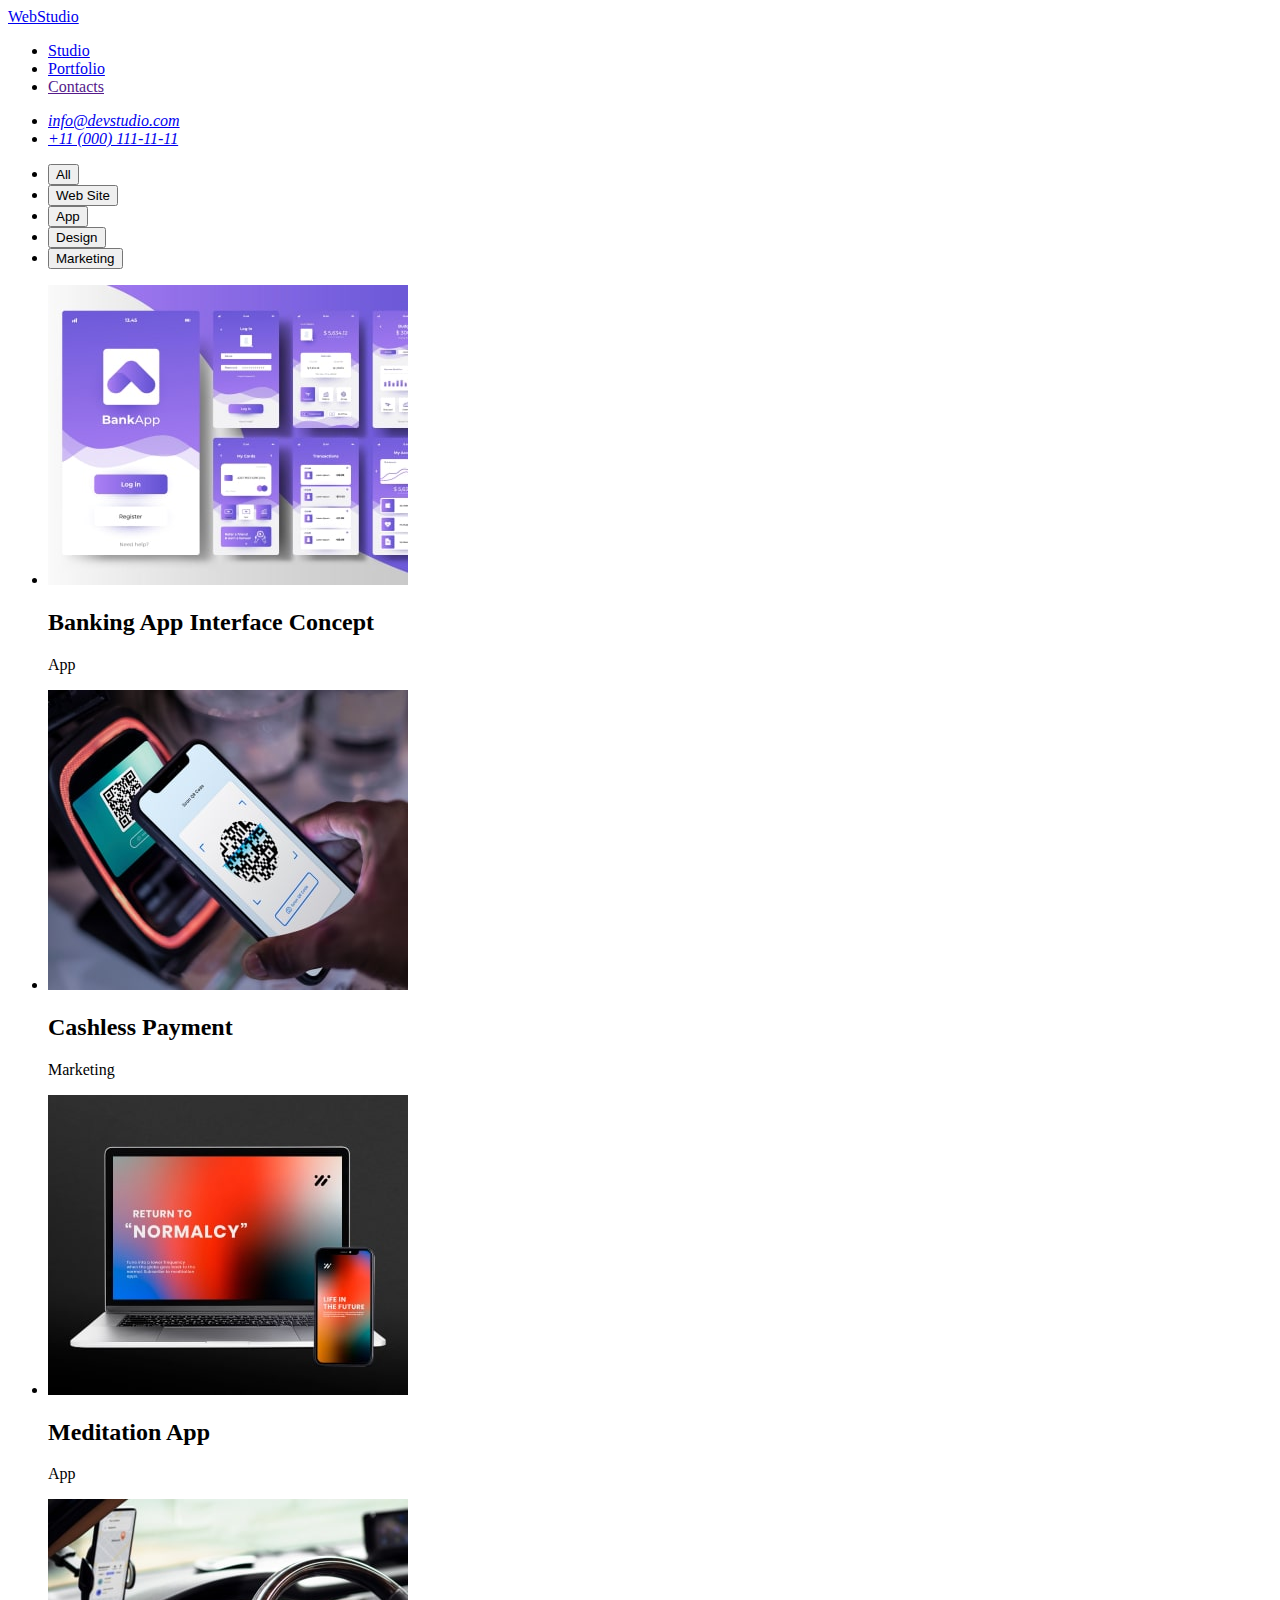
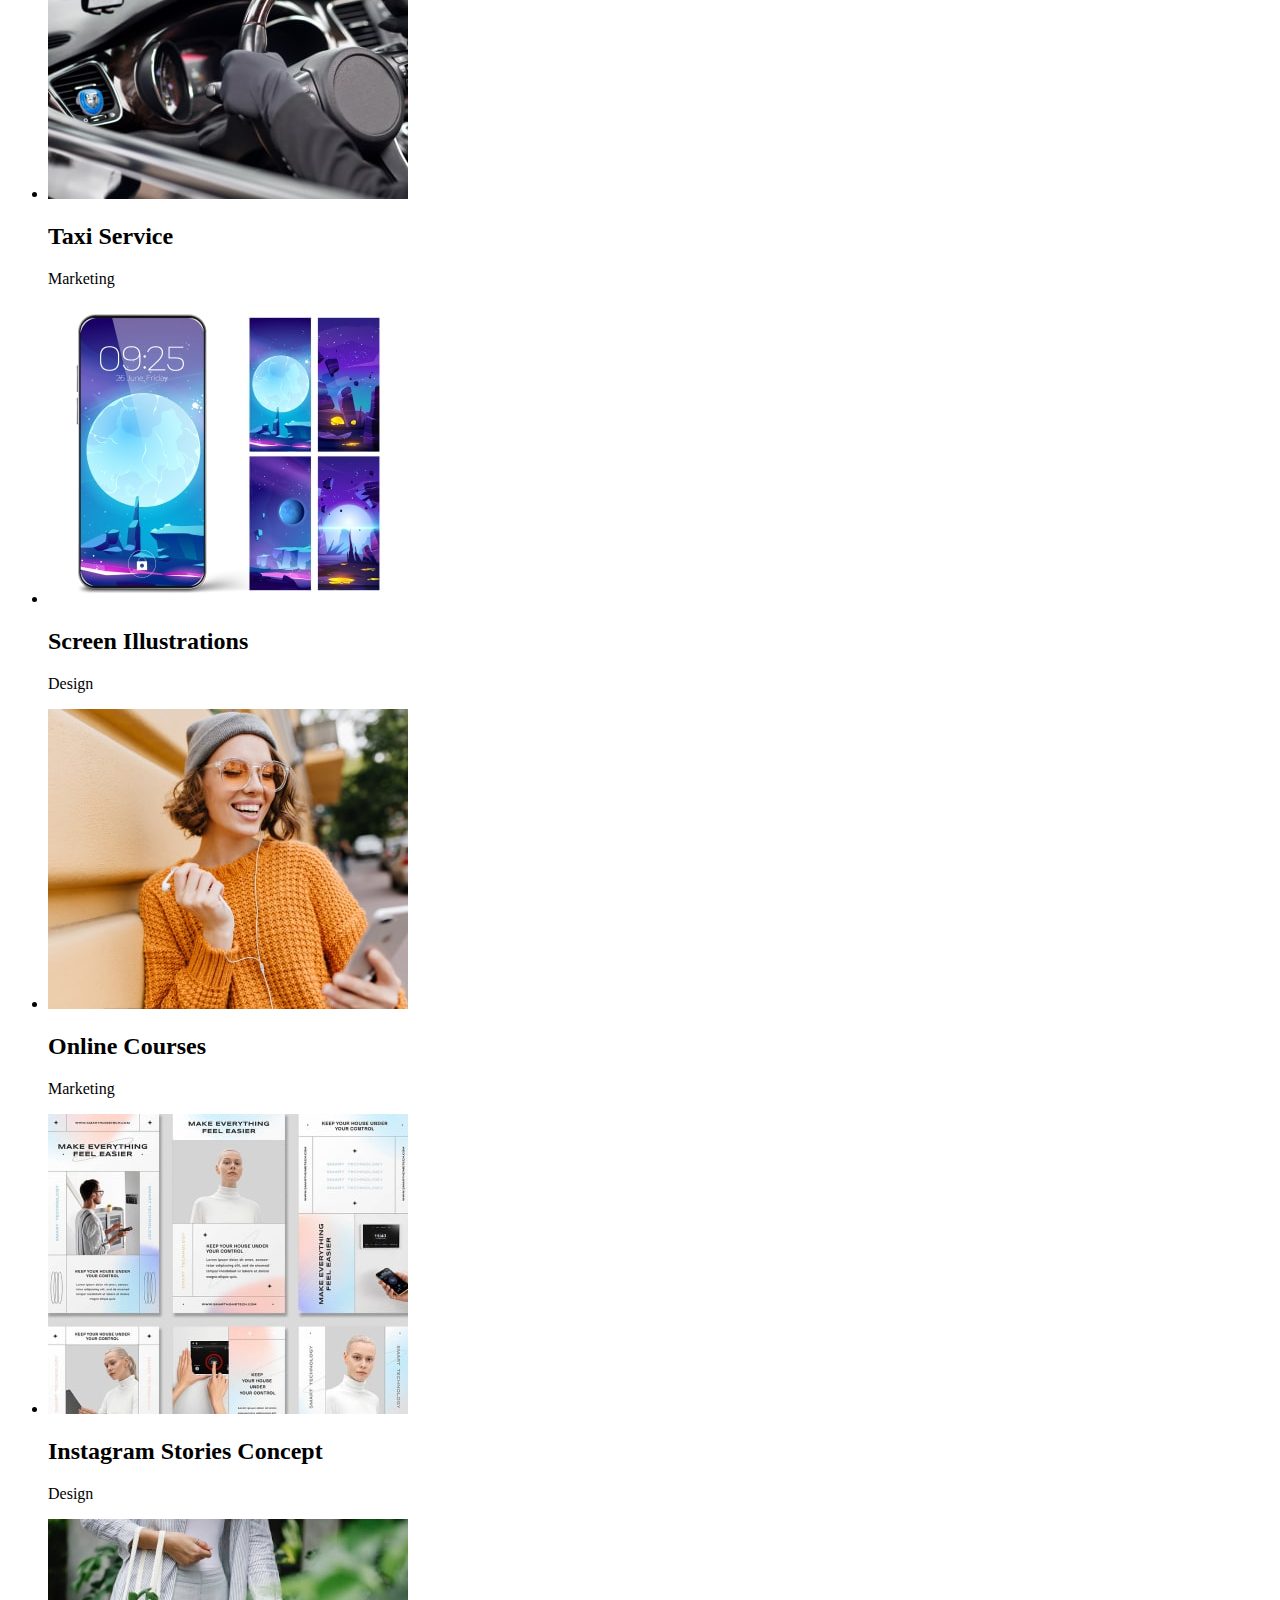
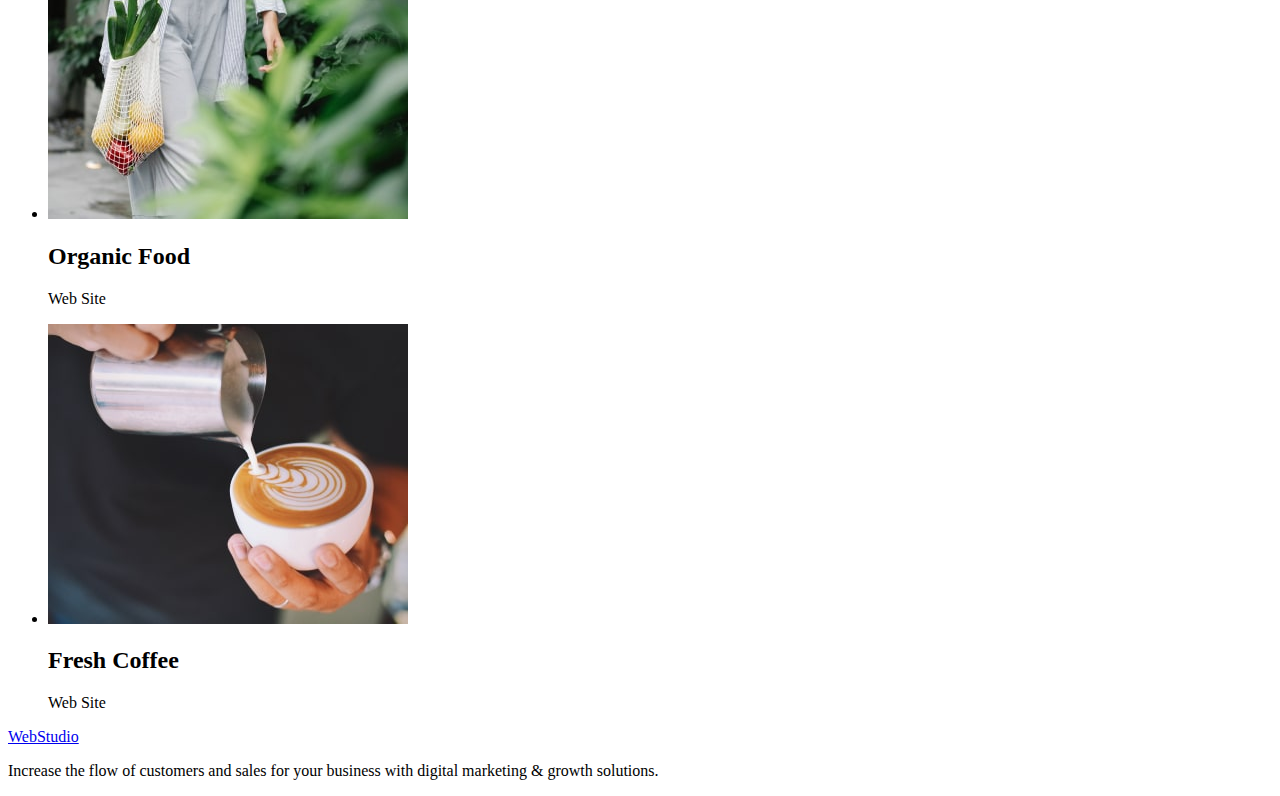
==== portfolio.html @ 8b55a77f "connecting google fonts" ====
<!DOCTYPE html>
<html lang="en">
  <head>
    <meta charset="UTF-8" />
    <meta http-equiv="X-UA-Compatible" content="IE=edge" />
    <meta
      name="description"
      content="Design studio for the development of website and application design"
    />
    <title>Web Studio</title>
    <link rel="preconnect" href="https://fonts.googleapis.com" />
    <link rel="preconnect" href="https://fonts.gstatic.com" crossorigin />
    <link
      href="https://fonts.googleapis.com/css2?family=Raleway:wght@800&family=Roboto:wght@400;500;700;900&display=swap"
      rel="stylesheet"
    />
  </head>
  <body>
    <main>
      <!-- HEADER -->
      <header>
        <nav>
          <a href="./index.html">WebStudio</a>
          <ul>
            <li>
              <a href="./index.html">Studio</a>
            </li>
            <li>
              <a href="./portfolio.html">Portfolio</a>
            </li>
            <li>
              <a href="">Contacts</a>
            </li>
          </ul>
        </nav>
        <address>
          <ul>
            <li>
              <a href="mailto:info@devstudio.com">info@devstudio.com</a>
            </li>
            <li>
              <a href="tel:+110001111111">+11 (000) 111-11-11</a>
            </li>
          </ul>
        </address>
      </header>
      <!--PROJECT SORTING-->
      <h1 hidden>PROJECT SORTING</h1>
      <section>
        <ul>
          <li><button type="button">All</button></li>
          <li><button type="button">Web Site</button></li>
          <li><button type="button">App</button></li>
          <li><button type="button">Design</button></li>
          <li><button type="button">Marketing</button></li>
        </ul>
      </section>
      <!--PROJECTS-->
      <section>
        <ul>
          <li>
            <img
              src="./images/raster/portfolio/decktop-portfolio-banking-app@1x.jpg"
              alt="foto banking app interface concept"
              width="360"
              height="300"
            />
            <h2>Banking App Interface Concept</h2>
            <p>App</p>
          </li>
          <li>
            <img
              src="./images/raster/portfolio/decktop-portfolio-cashless-payment@1x.jpg"
              alt="foto cashless payment marketing"
              width="360"
              height="300"
            />
            <h2>Cashless Payment</h2>
            <p>Marketing</p>
          </li>
          <li>
            <img
              src="./images/raster/portfolio/decktop-portfolio-meditation-app@1x.jpg"
              alt="foto meditation app"
              width="360"
              height="300"
            />
            <h2>Meditation App</h2>
            <p>App</p>
          </li>
          <li>
            <img
              src="./images/raster/portfolio/decktop-portfolio-taxi-service@1x.jpg"
              alt="foto taxi service marketing"
              width="360"
              height="300"
            />
            <h2>Taxi Service</h2>
            <p>Marketing</p>
          </li>
          <li>
            <img
              src="./images/raster/portfolio/decktop-portfolio-screen-illustrations@1x.jpg"
              alt="foto screen illustrations design"
              width="360"
              height="300"
            />
            <h2>Screen Illustrations</h2>
            <p>Design</p>
          </li>
          <li>
            <img
              src="./images/raster/portfolio/decktop-portfolio-online-courses@1x.jpg"
              alt="foto online courses marketing"
              width="360"
              height="300"
            />
            <h2>Online Courses</h2>
            <p>Marketing</p>
          </li>
          <li>
            <img
              src="./images/raster/portfolio/decktop-portfolio-instagram-stories@1x.jpg"
              alt="foto instagram stories concept design"
              width="360"
              height="300"
            />
            <h2>Instagram Stories Concept</h2>
            <p>Design</p>
          </li>
          <li>
            <img
              src="./images/raster/portfolio/decktop-portfolio-organic-food@1x.jpg"
              alt="foto organic food website"
              width="360"
              height="300"
            />
            <h2>Organic Food</h2>
            <p>Web Site</p>
          </li>
          <li>
            <img
              src="./images/raster/portfolio/decktop-portfolio-fresh-coffee@1x.jpg"
              alt="foto fresh coffee website"
              width="360"
              height="300"
            />
            <h2>Fresh Coffee</h2>
            <p>Web Site</p>
          </li>
        </ul>
      </section>
    </main>
    <!-- FOOTER -->
    <footer>
      <a href="./index.html">WebStudio</a>
      <p>
        Increase the flow of customers and sales for your business with digital
        marketing & growth solutions.
      </p>
    </footer>
  </body>
</html>
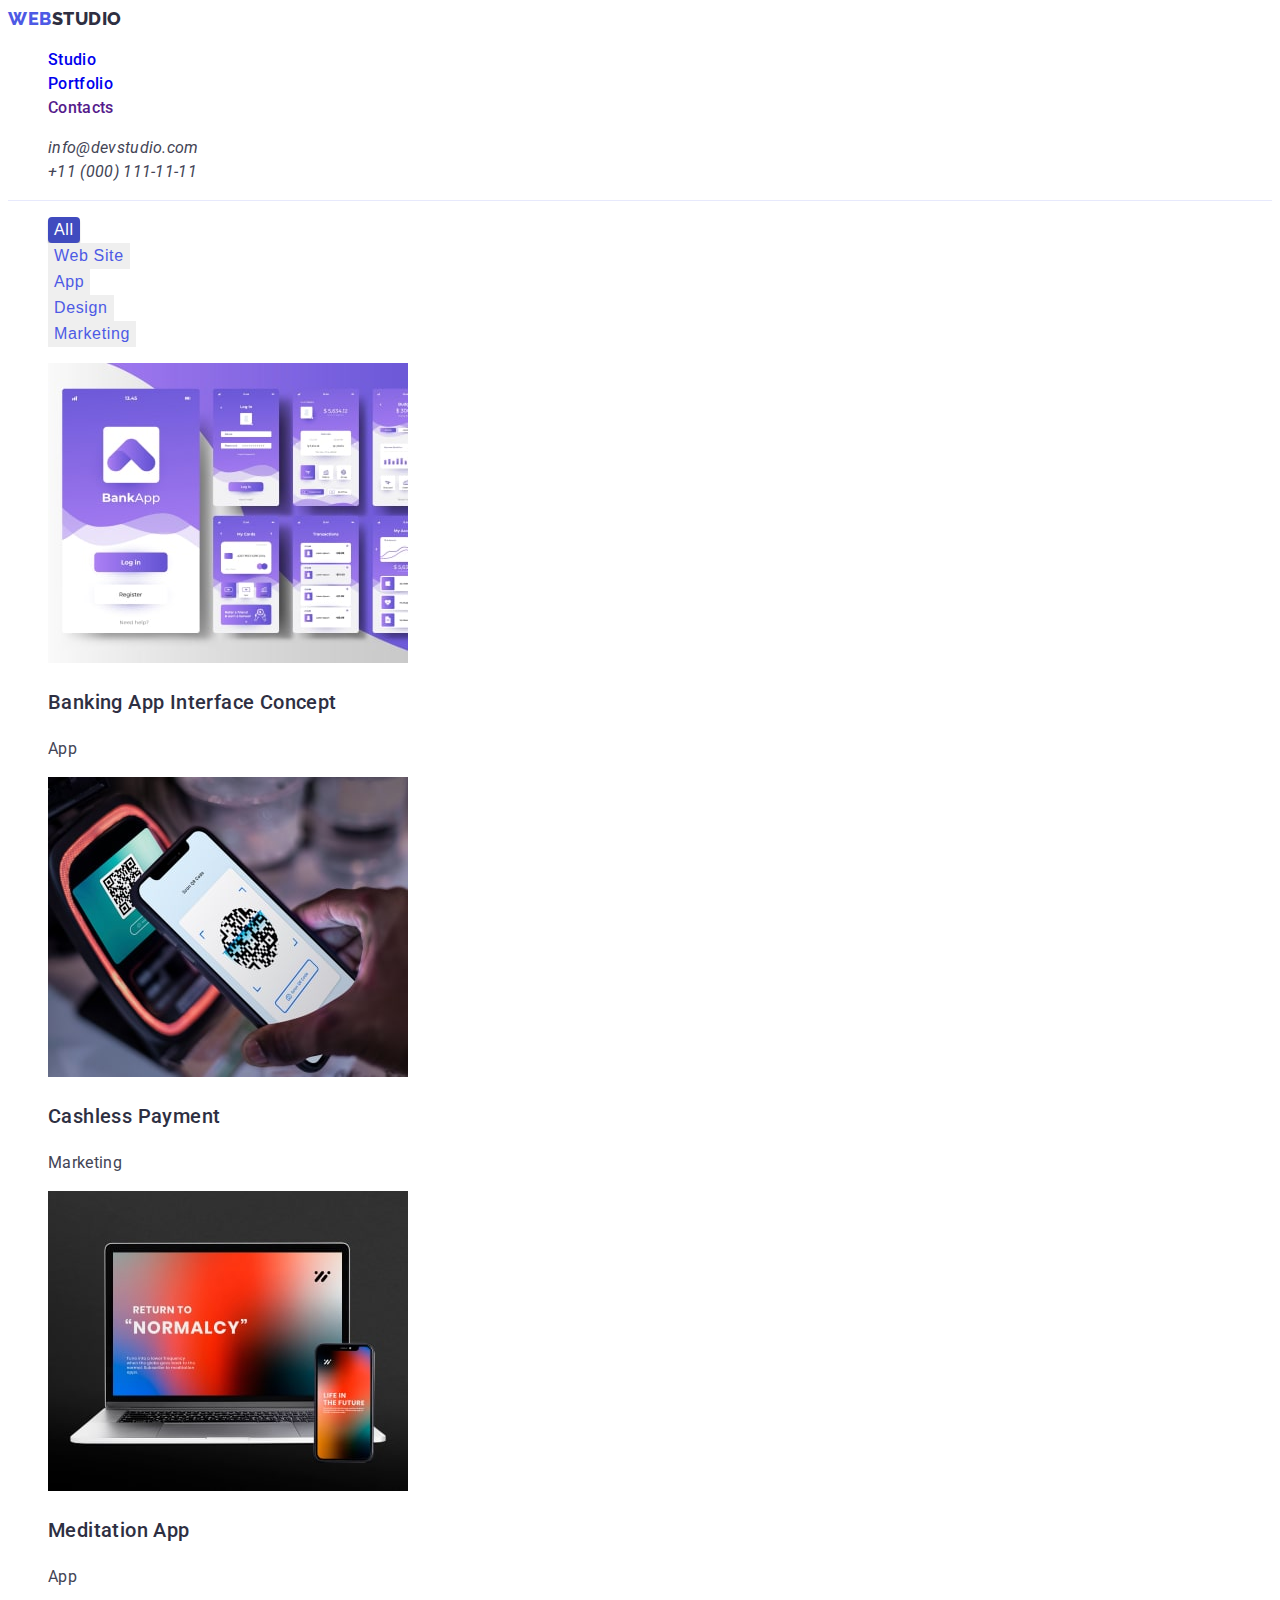
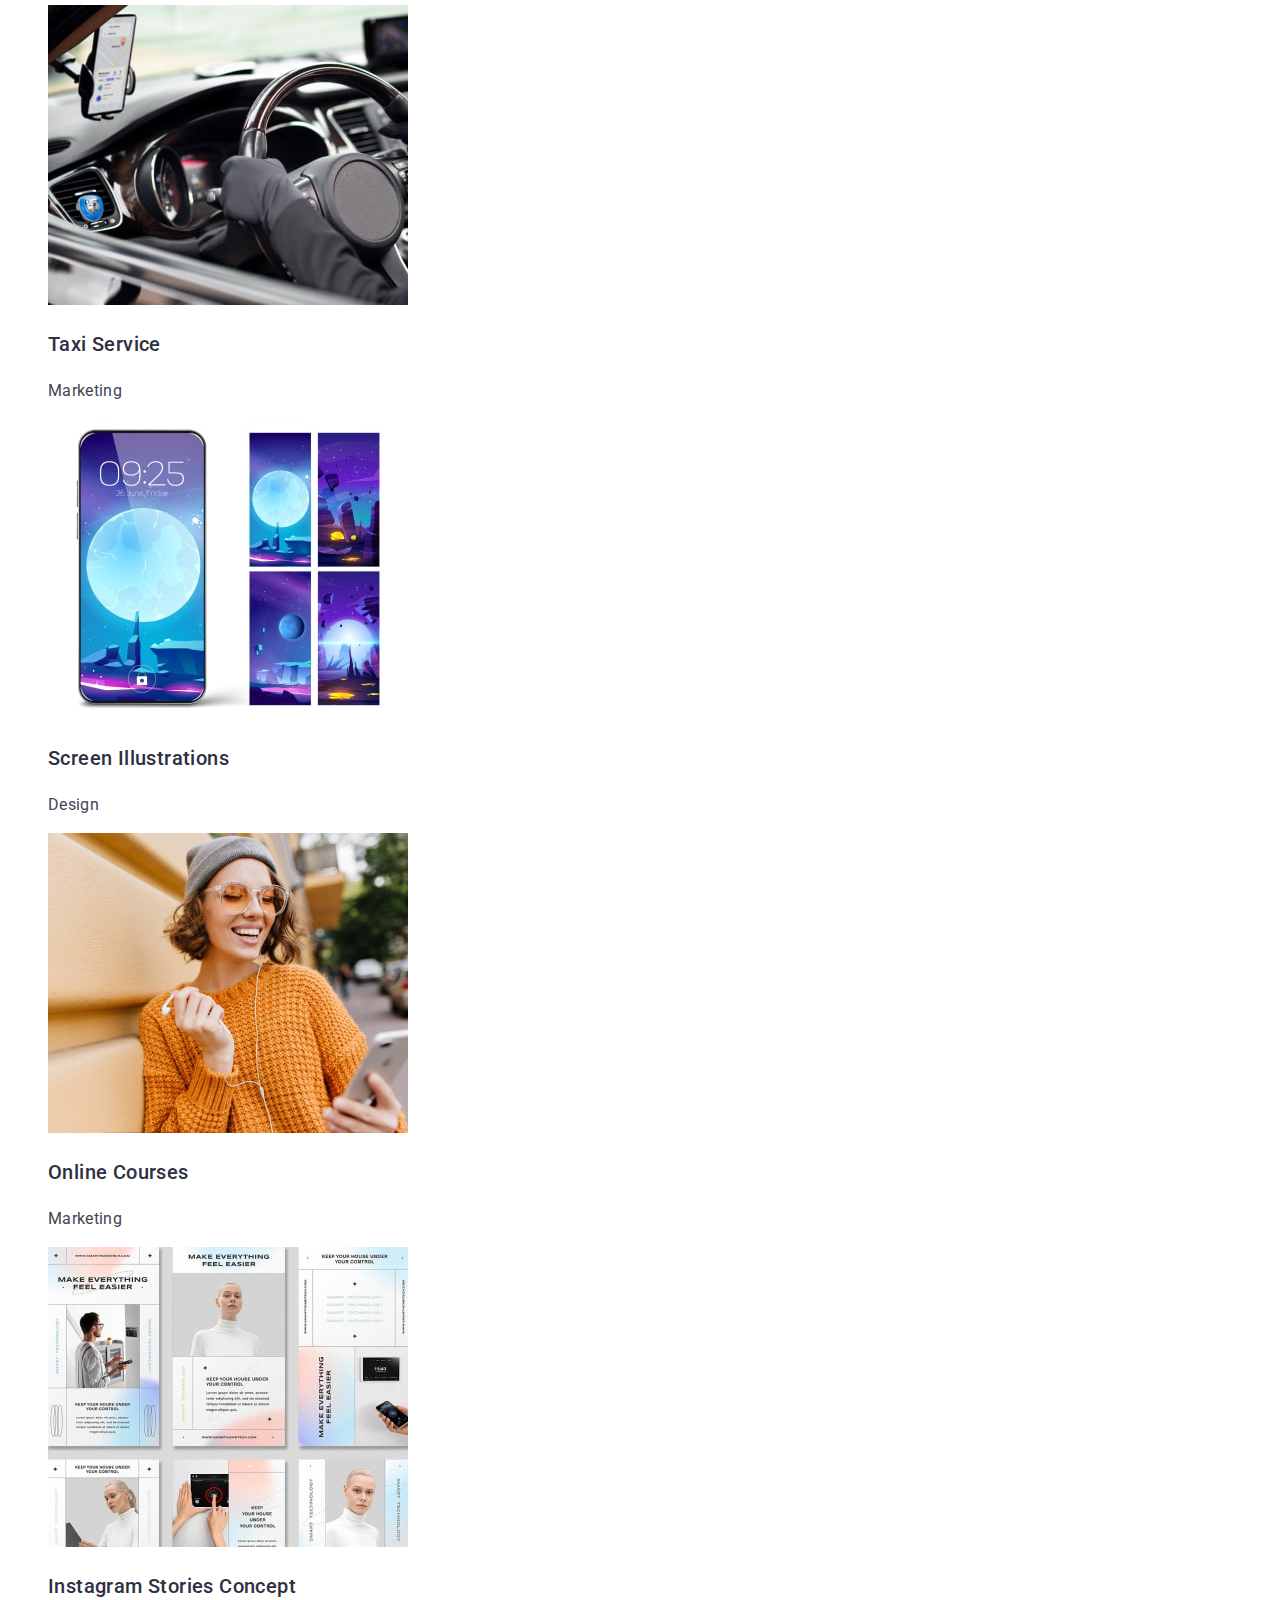
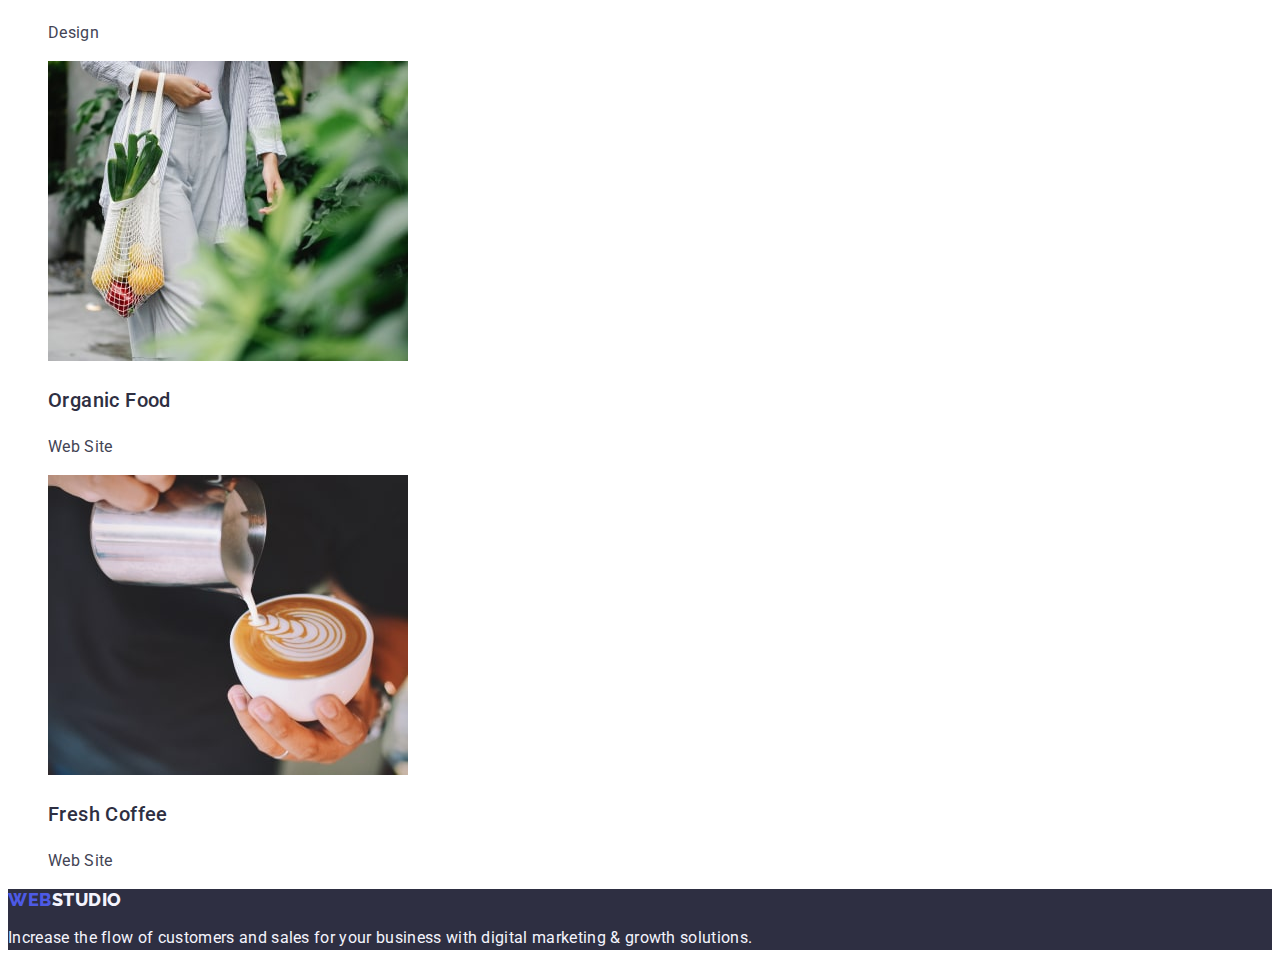
==== commit 18f949c0: "added styles" ====
--- a/portfolio.html
+++ b/portfolio.html
@@ -14,50 +14,69 @@
       href="https://fonts.googleapis.com/css2?family=Raleway:wght@800&family=Roboto:wght@400;500;700;900&display=swap"
       rel="stylesheet"
     />
+    <link rel="stylesheet" href="./css/styles.css" />
   </head>
   <body>
+    <header class="page-header-styles">
+      <!--#region NAVIGATION -->
+      <nav>
+        <a class="link logo-styles" href="./index.html"
+          >Web<span class="primary-brand-header">Studio</span></a
+        >
+        <ul class="list page-header-navigation">
+          <li>
+            <a class="link" href="./index.html">Studio</a>
+          </li>
+          <li>
+            <a class="link" href="./portfolio.html">Portfolio</a>
+          </li>
+          <li>
+            <a class="link" href="">Contacts</a>
+          </li>
+        </ul>
+      </nav>
+      <address>
+        <ul class="list">
+          <li>
+            <a class="link page-header-address" href="mailto:info@devstudio.com"
+              >info@devstudio.com</a
+            >
+          </li>
+          <li>
+            <a class="link page-header-address" href="tel:+110001111111"
+              >+11 (000) 111-11-11</a
+            >
+          </li>
+        </ul>
+      </address>
+      <!-- #endregion -->
+    </header>
     <main>
-      <!-- HEADER -->
-      <header>
-        <nav>
-          <a href="./index.html">WebStudio</a>
-          <ul>
-            <li>
-              <a href="./index.html">Studio</a>
-            </li>
-            <li>
-              <a href="./portfolio.html">Portfolio</a>
-            </li>
-            <li>
-              <a href="">Contacts</a>
-            </li>
-          </ul>
-        </nav>
-        <address>
-          <ul>
-            <li>
-              <a href="mailto:info@devstudio.com">info@devstudio.com</a>
-            </li>
-            <li>
-              <a href="tel:+110001111111">+11 (000) 111-11-11</a>
-            </li>
-          </ul>
-        </address>
-      </header>
-      <!--PROJECT SORTING-->
-      <h1 hidden>PROJECT SORTING</h1>
-      <section>
-        <ul>
-          <li><button type="button">All</button></li>
-          <li><button type="button">Web Site</button></li>
-          <li><button type="button">App</button></li>
-          <li><button type="button">Design</button></li>
-          <li><button type="button">Marketing</button></li>
+      <!--#region SECTION PROJECTS-->
+      <section class="project-sorting-styles">
+        <h1 hidden>PROJECT SORTING BUTTONS</h1>
+        <ul class="list">
+          <li>
+            <button class="project-sorting-btn actived-btn" type="button">
+              All
+            </button>
+          </li>
+          <li>
+            <button class="project-sorting-btn" type="button">Web Site</button>
+          </li>
+          <li>
+            <button class="project-sorting-btn" type="button">App</button>
+          </li>
+          <li>
+            <button class="project-sorting-btn" type="button">Design</button>
+          </li>
+          <li>
+            <button class="project-sorting-btn" type="button">Marketing</button>
+          </li>
         </ul>
-      </section>
-      <!--PROJECTS-->
-      <section>
-        <ul>
+
+        <h2 hidden>PROJECTS</h2>
+        <ul class="list">
           <li>
             <img
               src="./images/raster/portfolio/decktop-portfolio-banking-app@1x.jpg"
@@ -65,8 +84,8 @@
               width="360"
               height="300"
             />
-            <h2>Banking App Interface Concept</h2>
-            <p>App</p>
+            <h3 class="third-title">Banking App Interface Concept</h3>
+            <p class="main-text">App</p>
           </li>
           <li>
             <img
@@ -75,8 +94,8 @@
               width="360"
               height="300"
             />
-            <h2>Cashless Payment</h2>
-            <p>Marketing</p>
+            <h3 class="third-title">Cashless Payment</h3>
+            <p class="main-text">Marketing</p>
           </li>
           <li>
             <img
@@ -85,8 +104,8 @@
               width="360"
               height="300"
             />
-            <h2>Meditation App</h2>
-            <p>App</p>
+            <h3 class="third-title">Meditation App</h3>
+            <p class="main-text">App</p>
           </li>
           <li>
             <img
@@ -95,8 +114,8 @@
               width="360"
               height="300"
             />
-            <h2>Taxi Service</h2>
-            <p>Marketing</p>
+            <h3 class="third-title">Taxi Service</h3>
+            <p class="main-text">Marketing</p>
           </li>
           <li>
             <img
@@ -105,8 +124,8 @@
               width="360"
               height="300"
             />
-            <h2>Screen Illustrations</h2>
-            <p>Design</p>
+            <h3 class="third-title">Screen Illustrations</h3>
+            <p class="main-text">Design</p>
           </li>
           <li>
             <img
@@ -115,8 +134,8 @@
               width="360"
               height="300"
             />
-            <h2>Online Courses</h2>
-            <p>Marketing</p>
+            <h3 class="third-title">Online Courses</h3>
+            <p class="main-text">Marketing</p>
           </li>
           <li>
             <img
@@ -125,8 +144,8 @@
               width="360"
               height="300"
             />
-            <h2>Instagram Stories Concept</h2>
-            <p>Design</p>
+            <h3 class="third-title">Instagram Stories Concept</h3>
+            <p class="main-text">Design</p>
           </li>
           <li>
             <img
@@ -135,8 +154,8 @@
               width="360"
               height="300"
             />
-            <h2>Organic Food</h2>
-            <p>Web Site</p>
+            <h3 class="third-title">Organic Food</h3>
+            <p class="main-text">Web Site</p>
           </li>
           <li>
             <img
@@ -145,19 +164,23 @@
               width="360"
               height="300"
             />
-            <h2>Fresh Coffee</h2>
-            <p>Web Site</p>
+            <h3 class="third-title">Fresh Coffee</h3>
+            <p class="main-text">Web Site</p>
           </li>
         </ul>
       </section>
     </main>
     <!-- FOOTER -->
-    <footer>
-      <a href="./index.html">WebStudio</a>
-      <p>
+    <footer class="page-footer-styles">
+      <!--#region FOOTER -->
+      <a class="link logo-styles" href="./index.html"
+        >Web<span class="primary-brand-footer">Studio</span></a
+      >
+      <p class="page-footer-text">
         Increase the flow of customers and sales for your business with digital
         marketing & growth solutions.
       </p>
+      <!-- #endregion -->
     </footer>
   </body>
 </html>
--- a/css/styles.css
+++ b/css/styles.css
@@ -0,0 +1,195 @@
+:root{
+    /* =====TYPOGRAPHY===== */
+    --font-family-page: "Roboto", sans-serif;
+    --font-family-logo: "Raleway", sans-serif;
+
+    --font-size-big-text: 18px;
+    --font-size-medium-text: 16px;
+    --font-size-small-text: 12px;
+    --font-size-first-title: 56px;
+    --font-size-second-title: 36px;
+    --font-size-third-title: 20px;
+
+    --font-weight-regular: 400;
+    --font-weight-medium: 500;
+    --font-weight-bold: 700;
+    --font-weight-extra-bold: 800;
+    --font-weight-black: 900;
+
+    --line-height-biggest: 1.07143; /*--60px--*/
+    --line-height-big: 1.11111;     /*--40px--*/
+    --line-height-medium: 1.50;     /*--24px--*/
+    --line-height-logo: 1.16667;    /*--21px--*/
+    --line-height-small: 1.20;      /*--16px--*/
+    --line-height-micro: 1.16667;   /*--14px--*/
+
+    --letter-spacing-btn: 0.64px;
+    --letter-spacing-logo: 0.54px;
+    --letter-spacing-text: 0.32px;
+    --letter-spacing-first-title: 1.12px;
+    --letter-spacing-second-title: 0.72px;
+    --letter-spacing-third-title: 0.4px;
+
+    /* =====COLORS===== */
+    --color-primary-brand: #4D5AE5;
+    --color-pressed-state: #404BBF;
+    --color-dark: #2E2F42;
+    --color-success: #31D0AA;
+    --color-text: #434455;
+    --color-subtle-text: #8E8F99;
+    --color-accent: #E7E9FC;
+    --color-light: #F4F4FD;
+    --color-modal-overlay: #ABACB3;
+    --color-hero-background: #6D6D7B;
+    --color-white-background: #FFFFFF;
+    --color-modal-background: #FCFCFC;
+}
+
+/* ===============RESET BUILT-IN STYLES=============== */
+.list {
+    list-style: none;
+}
+
+.link {
+    text-decoration: none;
+}
+
+/* ===============INHERITED STYLES=============== */
+body {
+    font-family: var(--font-family-page);
+    background-color: var(--color-white-background);
+}
+
+/* ===============GENERAL STYLES=============== */
+/* Logo */
+.logo-styles {
+    font-family: var(--font-family-logo);
+    font-size: var(--font-size-big-text);
+    /* font-style: normal; */
+    font-weight: var(--font-weight-extra-bold);
+    line-height: var(--line-height-logo);
+    letter-spacing: var(--letter-spacing-logo);
+    text-transform: uppercase;
+    
+    color: var(--color-primary-brand);
+}
+
+.primary-brand-header {
+    color: var(--color-dark);
+}
+
+.primary-brand-footer {
+    color: var(--color-light);
+}
+
+/* Header 1 */
+.first-title {
+    font-size: var(--font-size-first-title);
+    /* font-style: normal; */
+    font-weight: var(--font-weight-bold);
+    line-height: var(--line-height-biggest);
+    letter-spacing: var(--letter-spacing-first-title);
+    color: var(--color-white-background);
+}
+
+/* Header 2 */
+.second-title {
+    font-size: var(--font-size-second-title);
+    /* font-style: normal; */
+    font-weight: var(--font-weight-bold);
+    line-height: var(--line-height-big);
+    letter-spacing: var(--letter-spacing-second-title);
+    text-transform: capitalize; 
+    color: var(--color-dark);
+}
+
+/* Header 3 */
+.third-title {
+    font-size: var(--font-size-third-title);
+    /* font-style: normal; */
+    font-weight: var(--font-weight-medium);
+    line-height: var(--line-height-medium);
+    letter-spacing: var(--letter-spacing-third-title);
+    color: var(--color-dark);
+}
+
+.main-text {
+    font-size: var(--font-size-medium-text);
+    /* font-style: normal; */
+    font-weight: var(--font-weight-regular);
+    line-height: var(--line-height-medium);
+    letter-spacing: var(--letter-spacing-text);
+    color: var(--color-text);
+}
+
+/* =============== HEADER STYLES=============== */ 
+.page-header-styles {
+    font-size: var(--font-size-medium-text);
+    /* font-style: normal;   */
+    line-height: var(--line-height-medium);
+    letter-spacing: var(--letter-spacing-text);
+    border-bottom: 1px solid var(--color-accent);
+    /* background-color: var(--color-white-background); */
+}
+
+.page-header-navigation {
+    font-weight: var(--font-weight-medium);
+    color: var(--color-dark);
+}
+
+.page-header-address {
+    font-weight: var(--font-weight-regular);
+    color: var(--color-text);
+}
+
+/* ===============FOOTER STYLES=============== */
+.page-footer-styles {
+    background-color: var(--color-dark);
+}
+.page-footer-text {
+        font-size: var(--font-size-medium-text);
+        /* font-style: normal; */
+        font-weight: var(--font-weight-regular);
+        line-height: var(--line-height-medium);
+        letter-spacing: var(--letter-spacing-text);
+        color: var(--color-light)
+}
+
+/* ===============STYLES INDEX.HTML=============== */
+.hero-styles {
+    background-color: var(--color-dark);
+}
+
+.hero-btn {
+    border-radius: 4px;
+    background: var(--color-primary-brand);
+        box-shadow: 0px 4px 4px 0px rgba(0, 0, 0, 0.15);
+        color: var(--color-white-background)
+}
+
+/* ===============STYLES PORTFOLIO.HTML=============== */
+/* =====PROJECT SORTING BUTTONS STYLES===== */
+.project-sorting-styles {
+    background-color: var(--color-white-background);
+}
+
+.project-sorting-btn {
+    font-size: var(--font-size-medium-text);
+    /* font-style: normal; */
+    font-weight: var(--font-weight-medium);
+    line-height: var(--line-height-medium);
+    letter-spacing: var(--letter-spacing-btn);
+    color: var(--color-primary-brand);
+    list-style: none;
+    cursor: pointer;
+    border: none;
+}
+
+.actived-btn {
+    border-radius: 4px;
+        background: var(--color-pressed-state);
+        box-shadow: 0px 2px 2px 0px rgba(0, 0, 0, 0.12), 0px 2px 1px 0px rgba(0, 0, 0, 0.08), 0px 3px 1px 0px rgba(0, 0, 0, 0.10);
+        color: var(--color-white-background);
+        
+}
+
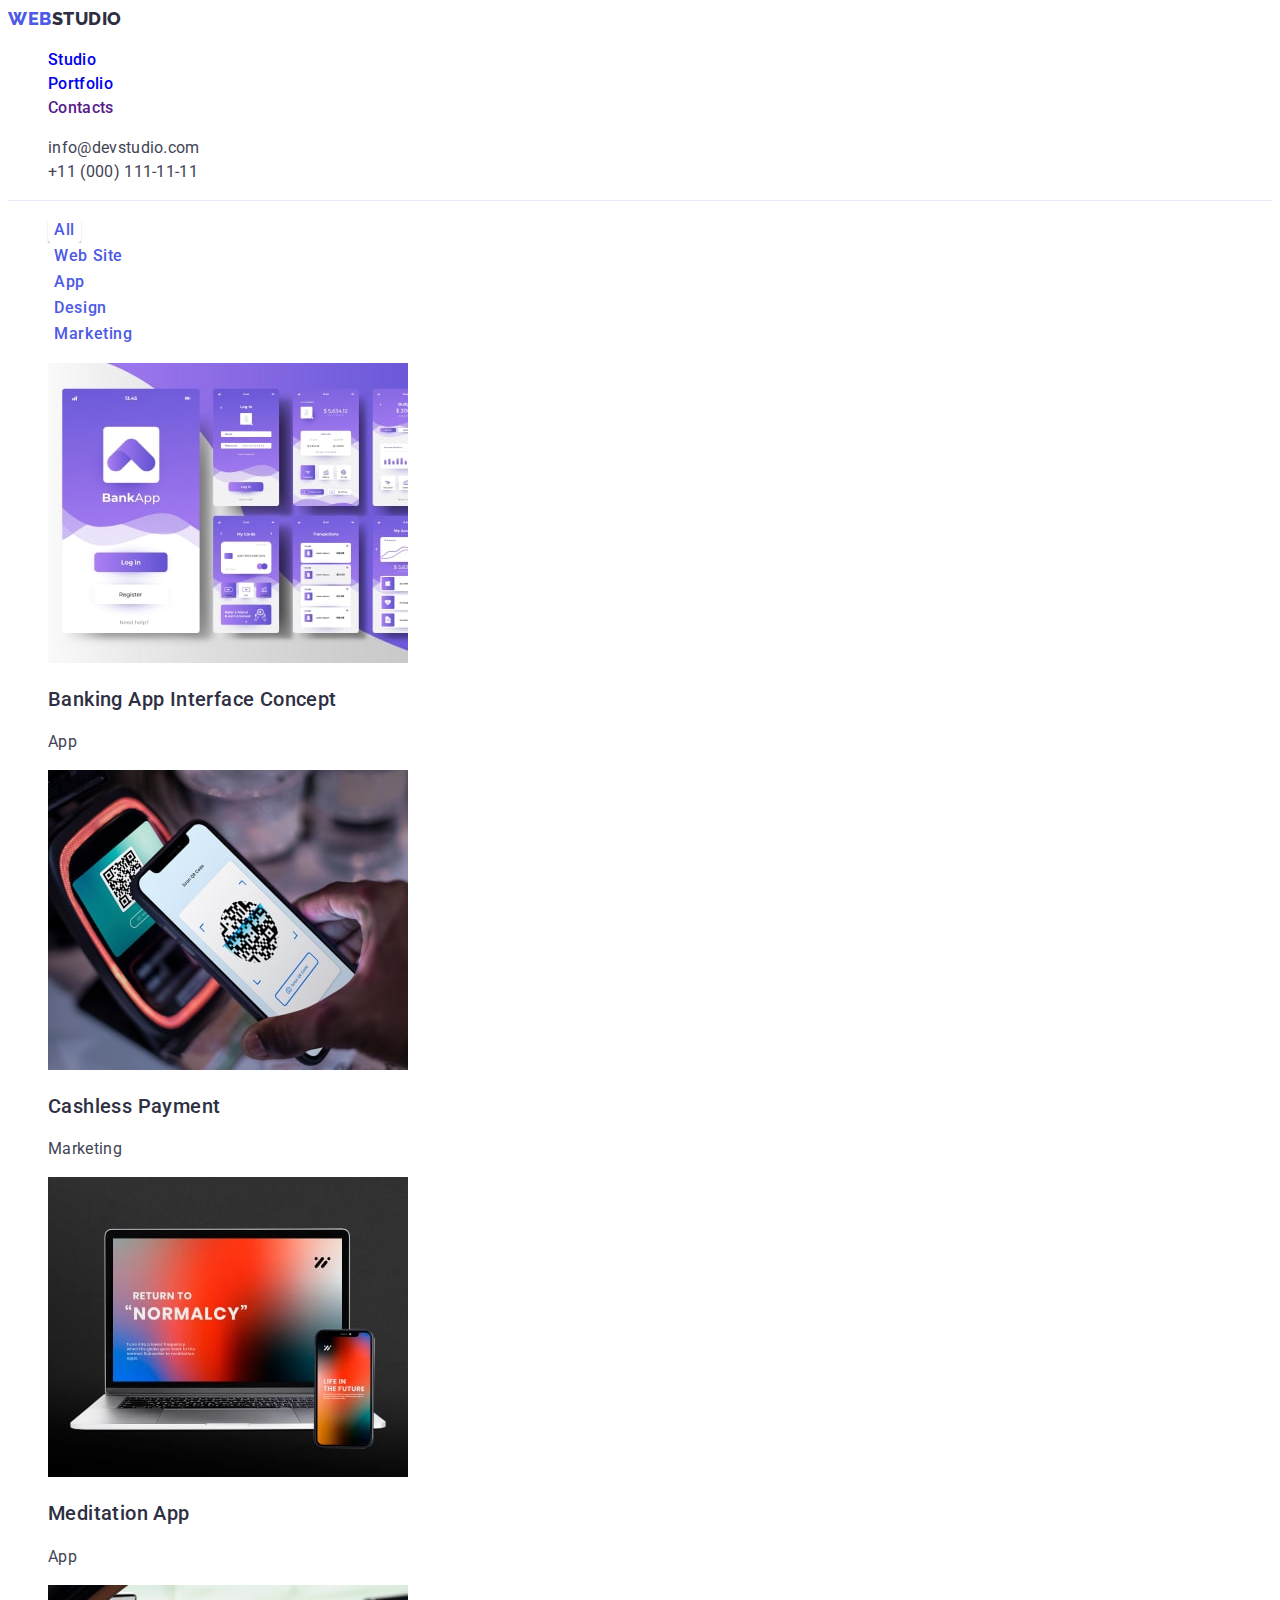
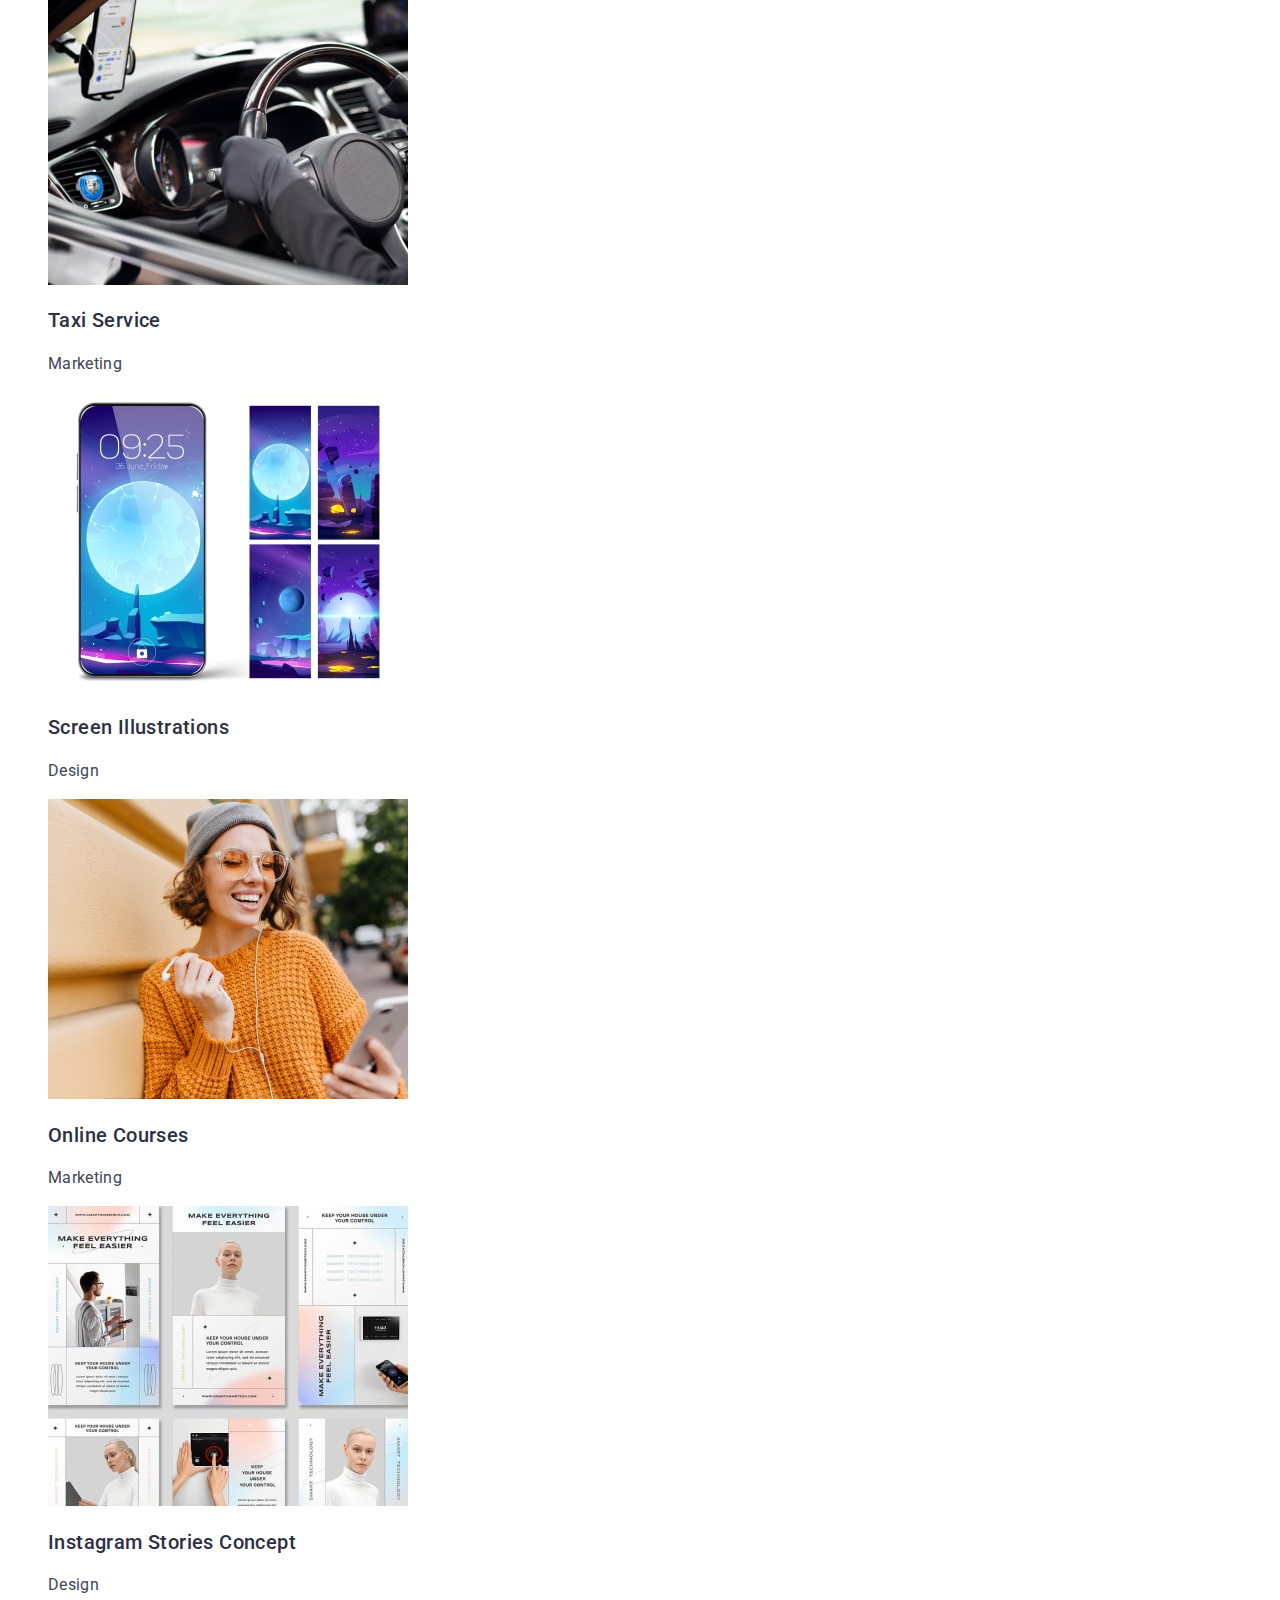
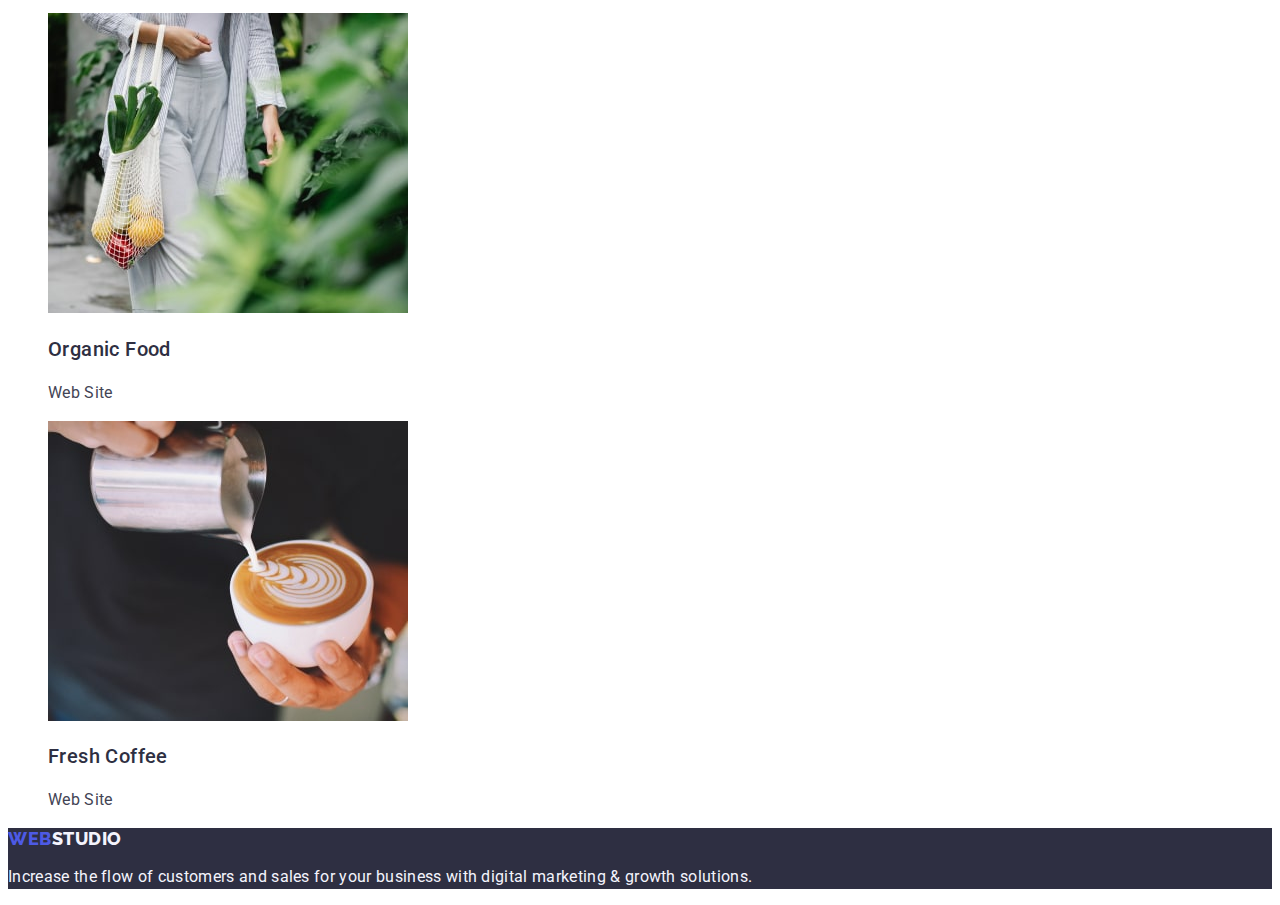
==== commit bf554f72: "added additional styles" ====
--- a/portfolio.html
+++ b/portfolio.html
@@ -53,119 +53,147 @@
     </header>
     <main>
       <!--#region SECTION PROJECTS-->
-      <section class="project-sorting-styles">
+      <section>
         <h1 hidden>PROJECT SORTING BUTTONS</h1>
         <ul class="list">
           <li>
-            <button class="project-sorting-btn actived-btn" type="button">
+            <button
+              class="project-sorting-btn actived-btn btn-properties"
+              type="button"
+            >
               All
             </button>
           </li>
           <li>
-            <button class="project-sorting-btn" type="button">Web Site</button>
-          </li>
-          <li>
-            <button class="project-sorting-btn" type="button">App</button>
-          </li>
-          <li>
-            <button class="project-sorting-btn" type="button">Design</button>
-          </li>
-          <li>
-            <button class="project-sorting-btn" type="button">Marketing</button>
+            <button class="project-sorting-btn btn-properties" type="button">
+              Web Site
+            </button>
+          </li>
+          <li>
+            <button class="project-sorting-btn btn-properties" type="button">
+              App
+            </button>
+          </li>
+          <li>
+            <button class="project-sorting-btn btn-properties" type="button">
+              Design
+            </button>
+          </li>
+          <li>
+            <button class="project-sorting-btn btn-properties" type="button">
+              Marketing
+            </button>
           </li>
         </ul>
 
-        <h2 hidden>PROJECTS</h2>
         <ul class="list">
           <li>
-            <img
-              src="./images/raster/portfolio/decktop-portfolio-banking-app@1x.jpg"
-              alt="foto banking app interface concept"
-              width="360"
-              height="300"
-            />
-            <h3 class="third-title">Banking App Interface Concept</h3>
-            <p class="main-text">App</p>
-          </li>
-          <li>
-            <img
-              src="./images/raster/portfolio/decktop-portfolio-cashless-payment@1x.jpg"
-              alt="foto cashless payment marketing"
-              width="360"
-              height="300"
-            />
-            <h3 class="third-title">Cashless Payment</h3>
-            <p class="main-text">Marketing</p>
-          </li>
-          <li>
-            <img
-              src="./images/raster/portfolio/decktop-portfolio-meditation-app@1x.jpg"
-              alt="foto meditation app"
-              width="360"
-              height="300"
-            />
-            <h3 class="third-title">Meditation App</h3>
-            <p class="main-text">App</p>
-          </li>
-          <li>
-            <img
-              src="./images/raster/portfolio/decktop-portfolio-taxi-service@1x.jpg"
-              alt="foto taxi service marketing"
-              width="360"
-              height="300"
-            />
-            <h3 class="third-title">Taxi Service</h3>
-            <p class="main-text">Marketing</p>
-          </li>
-          <li>
-            <img
-              src="./images/raster/portfolio/decktop-portfolio-screen-illustrations@1x.jpg"
-              alt="foto screen illustrations design"
-              width="360"
-              height="300"
-            />
-            <h3 class="third-title">Screen Illustrations</h3>
-            <p class="main-text">Design</p>
-          </li>
-          <li>
-            <img
-              src="./images/raster/portfolio/decktop-portfolio-online-courses@1x.jpg"
-              alt="foto online courses marketing"
-              width="360"
-              height="300"
-            />
-            <h3 class="third-title">Online Courses</h3>
-            <p class="main-text">Marketing</p>
-          </li>
-          <li>
-            <img
-              src="./images/raster/portfolio/decktop-portfolio-instagram-stories@1x.jpg"
-              alt="foto instagram stories concept design"
-              width="360"
-              height="300"
-            />
-            <h3 class="third-title">Instagram Stories Concept</h3>
-            <p class="main-text">Design</p>
-          </li>
-          <li>
-            <img
-              src="./images/raster/portfolio/decktop-portfolio-organic-food@1x.jpg"
-              alt="foto organic food website"
-              width="360"
-              height="300"
-            />
-            <h3 class="third-title">Organic Food</h3>
-            <p class="main-text">Web Site</p>
-          </li>
-          <li>
-            <img
-              src="./images/raster/portfolio/decktop-portfolio-fresh-coffee@1x.jpg"
-              alt="foto fresh coffee website"
-              width="360"
-              height="300"
-            />
-            <h3 class="third-title">Fresh Coffee</h3>
-            <p class="main-text">Web Site</p>
+            <a class="link" href="">
+              <img
+                src="./images/raster/portfolio/decktop-portfolio-banking-app@1x.jpg"
+                alt="foto banking app interface concept"
+                width="360"
+                height="300"
+              />
+              <h2 class="third-title">Banking App Interface Concept</h2>
+              <p class="main-text">App</p>
+            </a>
+          </li>
+          <li>
+            <a class="link" href="">
+              <img
+                src="./images/raster/portfolio/decktop-portfolio-cashless-payment@1x.jpg"
+                alt="foto cashless payment marketing"
+                width="360"
+                height="300"
+              />
+              <h2 class="third-title">Cashless Payment</h2>
+              <p class="main-text">Marketing</p>
+            </a>
+          </li>
+          <li>
+            <a class="link" href="">
+              <img
+                src="./images/raster/portfolio/decktop-portfolio-meditation-app@1x.jpg"
+                alt="foto meditation app"
+                width="360"
+                height="300"
+              />
+              <h2 class="third-title">Meditation App</h2>
+              <p class="main-text">App</p>
+            </a>
+          </li>
+          <li>
+            <a class="link" href="">
+              <img
+                src="./images/raster/portfolio/decktop-portfolio-taxi-service@1x.jpg"
+                alt="foto taxi service marketing"
+                width="360"
+                height="300"
+              />
+              <h2 class="third-title">Taxi Service</h2>
+              <p class="main-text">Marketing</p>
+            </a>
+          </li>
+          <li>
+            <a class="link" href="">
+              <img
+                src="./images/raster/portfolio/decktop-portfolio-screen-illustrations@1x.jpg"
+                alt="foto screen illustrations design"
+                width="360"
+                height="300"
+              />
+              <h2 class="third-title">Screen Illustrations</h2>
+              <p class="main-text">Design</p>
+            </a>
+          </li>
+          <li>
+            <a class="link" href="">
+              <img
+                src="./images/raster/portfolio/decktop-portfolio-online-courses@1x.jpg"
+                alt="foto online courses marketing"
+                width="360"
+                height="300"
+              />
+              <h2 class="third-title">Online Courses</h2>
+              <p class="main-text">Marketing</p>
+            </a>
+          </li>
+          <li>
+            <a class="link" href="">
+              <img
+                src="./images/raster/portfolio/decktop-portfolio-instagram-stories@1x.jpg"
+                alt="foto instagram stories concept design"
+                width="360"
+                height="300"
+              />
+              <h2 class="third-title">Instagram Stories Concept</h2>
+              <p class="main-text">Design</p>
+            </a>
+          </li>
+          <li>
+            <a class="link" href="">
+              <img
+                src="./images/raster/portfolio/decktop-portfolio-organic-food@1x.jpg"
+                alt="foto organic food website"
+                width="360"
+                height="300"
+              />
+              <h2 class="third-title">Organic Food</h2>
+              <p class="main-text">Web Site</p>
+            </a>
+          </li>
+          <li>
+            <a class="link" href="">
+              <img
+                src="./images/raster/portfolio/decktop-portfolio-fresh-coffee@1x.jpg"
+                alt="foto fresh coffee website"
+                width="360"
+                height="300"
+              />
+              <h2 class="third-title">Fresh Coffee</h2>
+              <p class="main-text">Web Site</p>
+            </a>
           </li>
         </ul>
       </section>
--- a/css/styles.css
+++ b/css/styles.css
@@ -16,12 +16,12 @@
     --font-weight-extra-bold: 800;
     --font-weight-black: 900;
 
-    --line-height-biggest: 1.07143; /*--60px--*/
-    --line-height-big: 1.11111;     /*--40px--*/
-    --line-height-medium: 1.50;     /*--24px--*/
-    --line-height-logo: 1.16667;    /*--21px--*/
-    --line-height-small: 1.20;      /*--16px--*/
-    --line-height-micro: 1.16667;   /*--14px--*/
+    --line-height-biggest: 1.07; 
+    --line-height-big: 1.11;  
+    --line-height-medium: 1.50;     
+    --line-height-logo: 1.17;    
+    --line-height-small: 1.20;      
+    --line-height-micro: 1.17;   
 
     --letter-spacing-btn: 0.64px;
     --letter-spacing-logo: 0.54px;
@@ -46,6 +46,10 @@
 }
 
 /* ===============RESET BUILT-IN STYLES=============== */
+a {
+    font-style: normal;
+}
+
 .list {
     list-style: none;
 }
@@ -58,6 +62,7 @@
 body {
     font-family: var(--font-family-page);
     background-color: var(--color-white-background);
+    color: var(--color-text);
 }
 
 /* ===============GENERAL STYLES=============== */
@@ -65,12 +70,10 @@
 .logo-styles {
     font-family: var(--font-family-logo);
     font-size: var(--font-size-big-text);
-    /* font-style: normal; */
     font-weight: var(--font-weight-extra-bold);
     line-height: var(--line-height-logo);
     letter-spacing: var(--letter-spacing-logo);
     text-transform: uppercase;
-    
     color: var(--color-primary-brand);
 }
 
@@ -85,7 +88,6 @@
 /* Header 1 */
 .first-title {
     font-size: var(--font-size-first-title);
-    /* font-style: normal; */
     font-weight: var(--font-weight-bold);
     line-height: var(--line-height-biggest);
     letter-spacing: var(--letter-spacing-first-title);
@@ -95,7 +97,6 @@
 /* Header 2 */
 .second-title {
     font-size: var(--font-size-second-title);
-    /* font-style: normal; */
     font-weight: var(--font-weight-bold);
     line-height: var(--line-height-big);
     letter-spacing: var(--letter-spacing-second-title);
@@ -106,7 +107,6 @@
 /* Header 3 */
 .third-title {
     font-size: var(--font-size-third-title);
-    /* font-style: normal; */
     font-weight: var(--font-weight-medium);
     line-height: var(--line-height-medium);
     letter-spacing: var(--letter-spacing-third-title);
@@ -115,21 +115,30 @@
 
 .main-text {
     font-size: var(--font-size-medium-text);
-    /* font-style: normal; */
     font-weight: var(--font-weight-regular);
     line-height: var(--line-height-medium);
     letter-spacing: var(--letter-spacing-text);
     color: var(--color-text);
 }
 
+.btn-properties:hover,
+.btn-properties:focus {
+    color: var(--color-white-background);
+    background-color: var(--color-pressed-state);
+}
+
+.link-properties:hover,
+.link-properties:focus .link-properties:active {
+    color: var(--color-pressed-state);
+}
+
 /* =============== HEADER STYLES=============== */ 
 .page-header-styles {
     font-size: var(--font-size-medium-text);
-    /* font-style: normal;   */
     line-height: var(--line-height-medium);
     letter-spacing: var(--letter-spacing-text);
     border-bottom: 1px solid var(--color-accent);
-    /* background-color: var(--color-white-background); */
+    background-color: var(--color-white-background);
 }
 
 .page-header-navigation {
@@ -140,6 +149,7 @@
 .page-header-address {
     font-weight: var(--font-weight-regular);
     color: var(--color-text);
+    font-style: normal;
 }
 
 /* ===============FOOTER STYLES=============== */
@@ -147,12 +157,11 @@
     background-color: var(--color-dark);
 }
 .page-footer-text {
-        font-size: var(--font-size-medium-text);
-        /* font-style: normal; */
-        font-weight: var(--font-weight-regular);
-        line-height: var(--line-height-medium);
-        letter-spacing: var(--letter-spacing-text);
-        color: var(--color-light)
+    font-size: var(--font-size-medium-text);
+    font-weight: var(--font-weight-regular);
+    line-height: var(--line-height-medium);
+    letter-spacing: var(--letter-spacing-text);
+    color: var(--color-light)
 }
 
 /* ===============STYLES INDEX.HTML=============== */
@@ -164,32 +173,40 @@
     border-radius: 4px;
     background: var(--color-primary-brand);
         box-shadow: 0px 4px 4px 0px rgba(0, 0, 0, 0.15);
-        color: var(--color-white-background)
+    color: var(--color-white-background)
+}
+
+.section-advantages-styles {
+    background-color: var(--color-white-background);
+    text-align: center;
+}
+
+.section-doing-styles {
+    background-color: var(--color-white-background);
+    text-align: center;
+}
+
+.section-team-styles {
+    background-color: var(--color-light);
+    text-align: center;
 }
 
 /* ===============STYLES PORTFOLIO.HTML=============== */
-/* =====PROJECT SORTING BUTTONS STYLES===== */
-.project-sorting-styles {
-    background-color: var(--color-white-background);
-}
-
 .project-sorting-btn {
-    font-size: var(--font-size-medium-text);
-    /* font-style: normal; */
+    font-family: var(--font-family-page);
+    font-size: var(--font-size-medium-text);
     font-weight: var(--font-weight-medium);
     line-height: var(--line-height-medium);
     letter-spacing: var(--letter-spacing-btn);
     color: var(--color-primary-brand);
-    list-style: none;
+    background-color: var(--color-white-background);
     cursor: pointer;
     border: none;
 }
 
 .actived-btn {
     border-radius: 4px;
-        background: var(--color-pressed-state);
-        box-shadow: 0px 2px 2px 0px rgba(0, 0, 0, 0.12), 0px 2px 1px 0px rgba(0, 0, 0, 0.08), 0px 3px 1px 0px rgba(0, 0, 0, 0.10);
-        color: var(--color-white-background);
-        
-}
-
+    box-shadow: 0px 2px 2px 0px rgba(0, 0, 0, 0.12), 0px 2px 1px 0px rgba(0, 0, 0, 0.08), 0px 3px 1px 0px rgba(0, 0, 0, 0.10);
+}
+
+
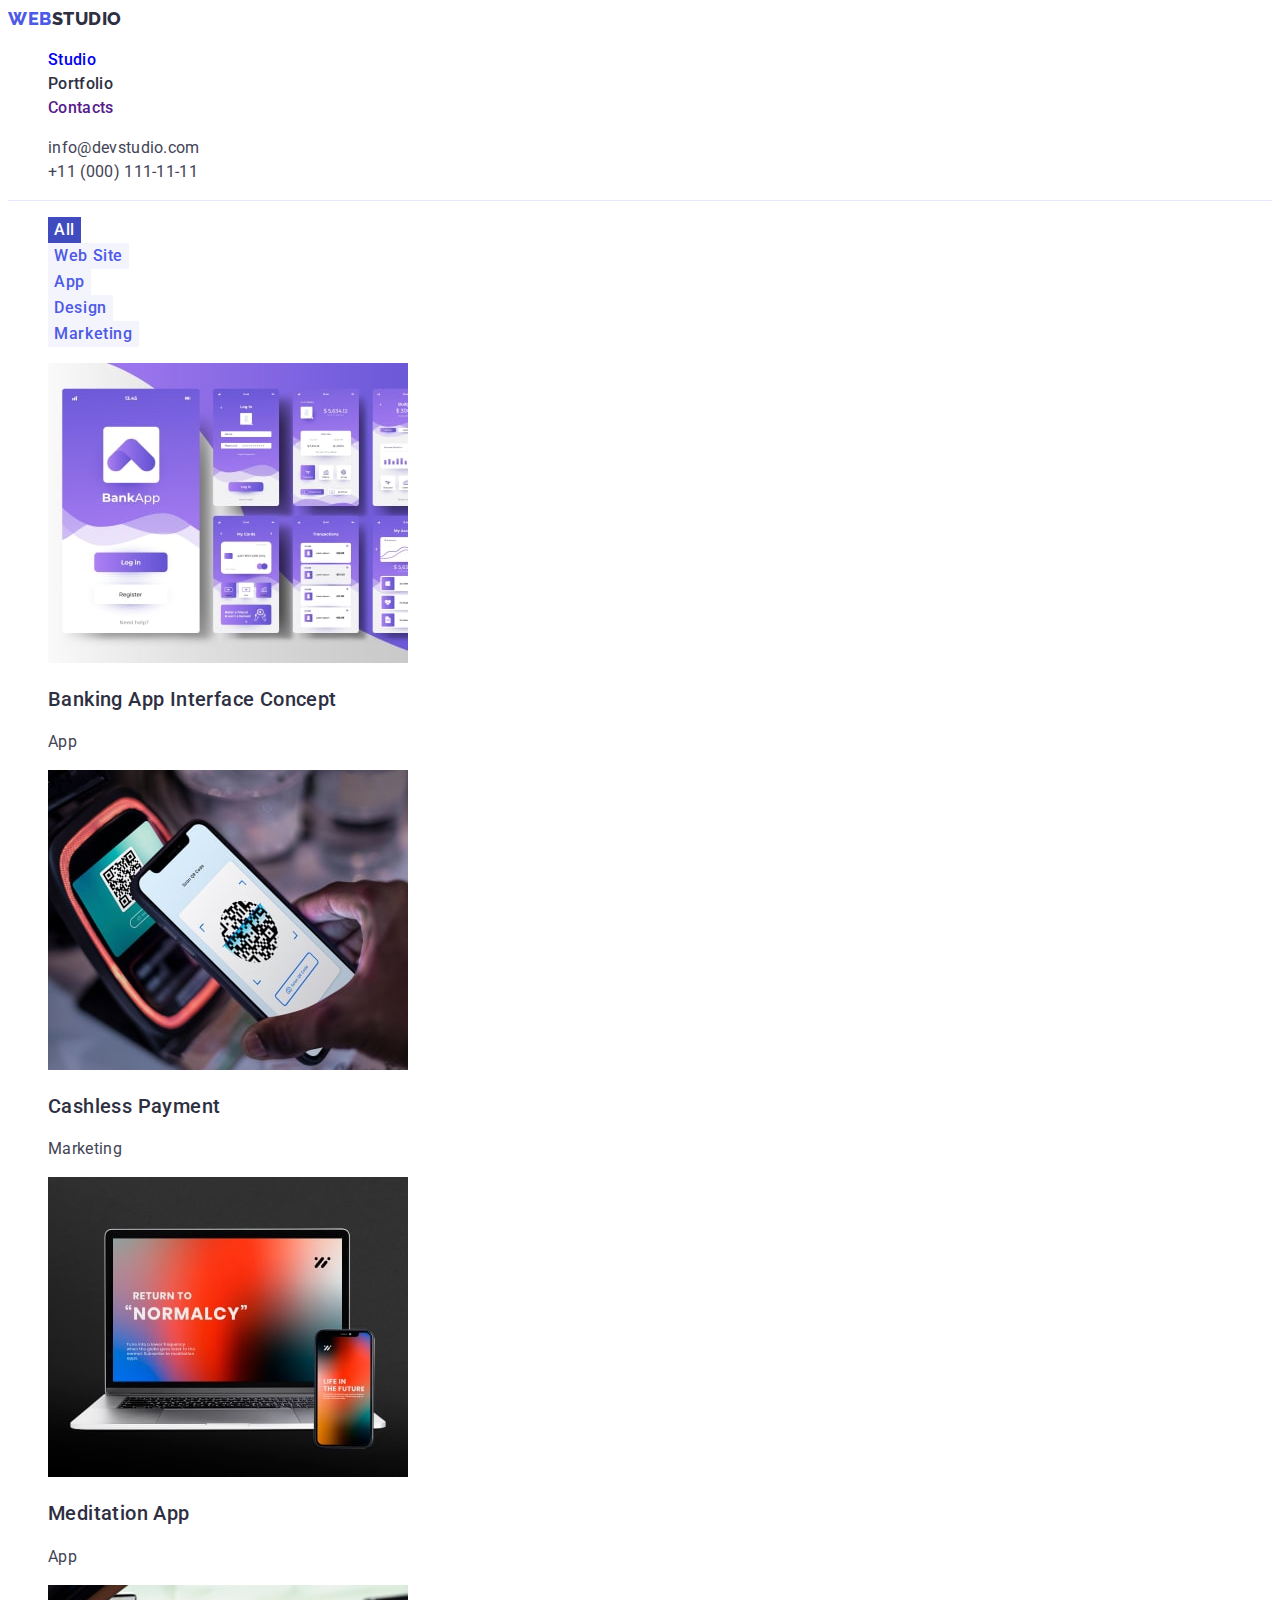
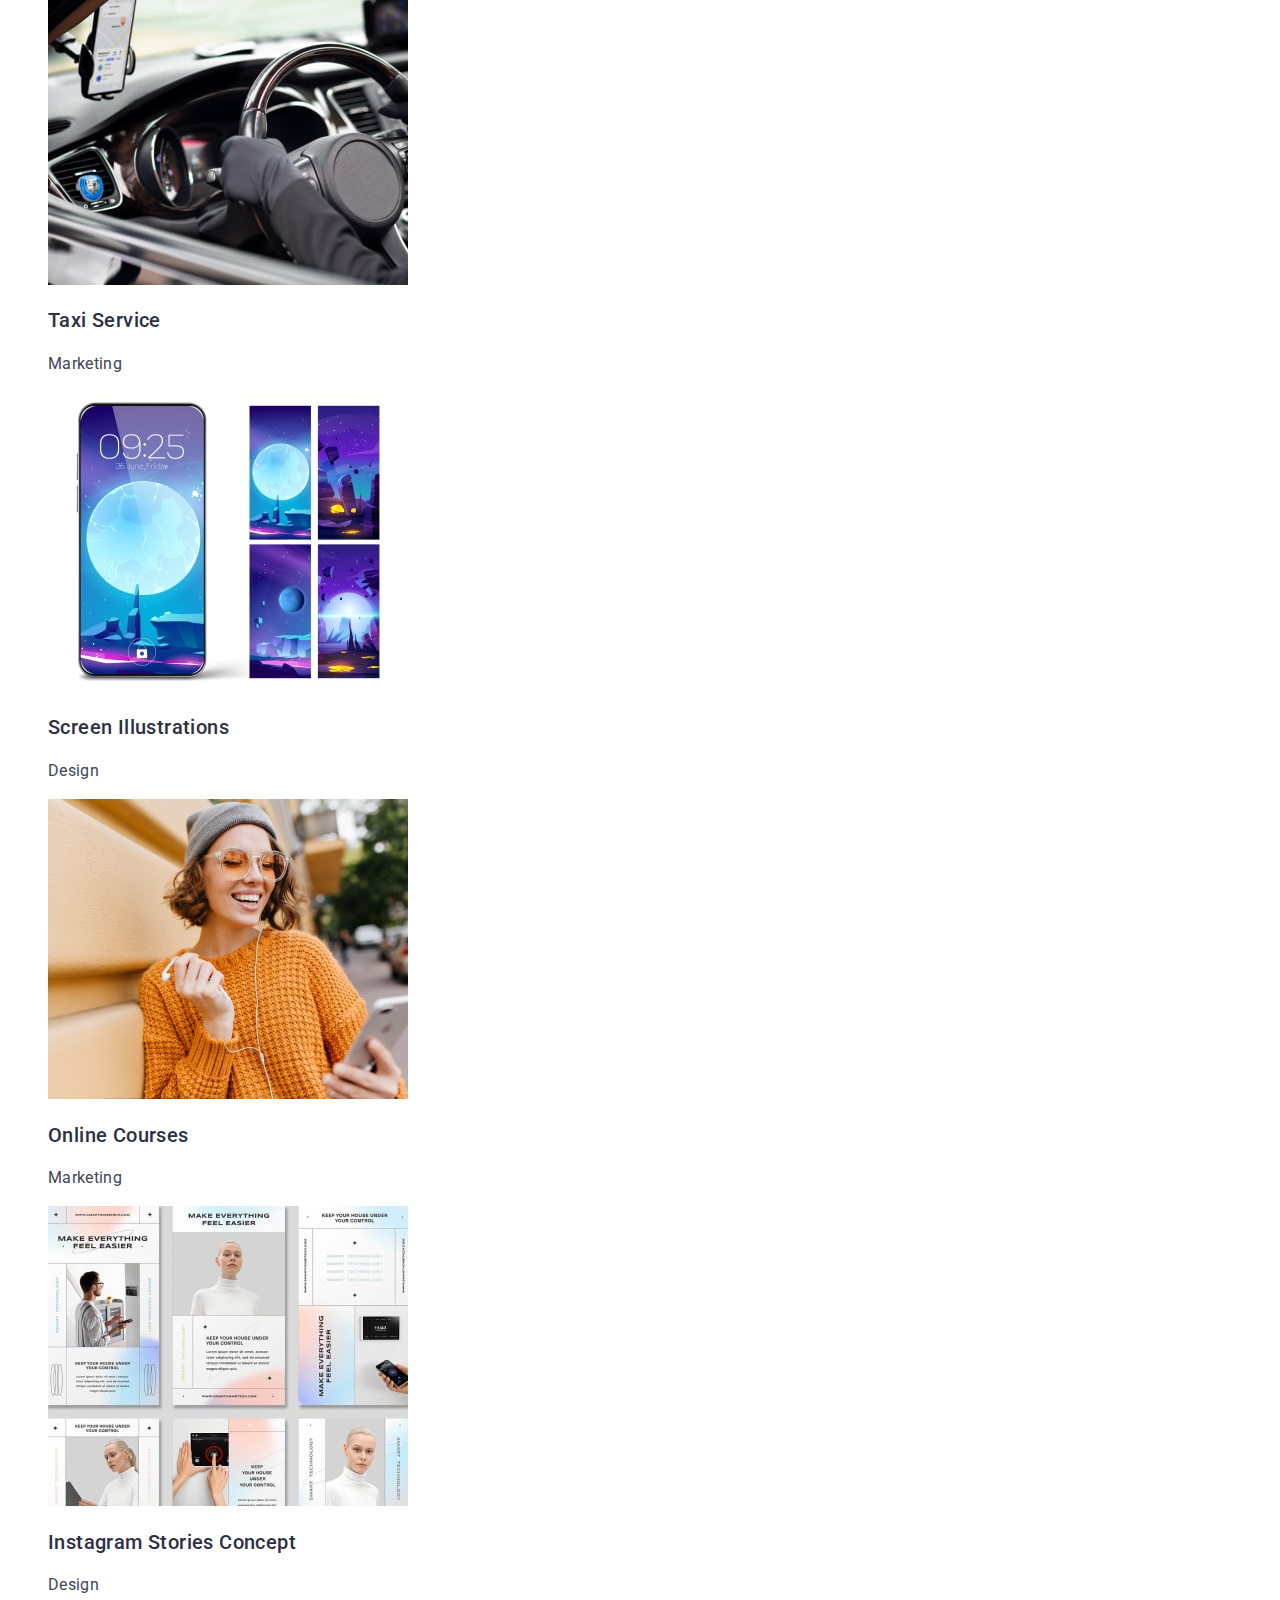
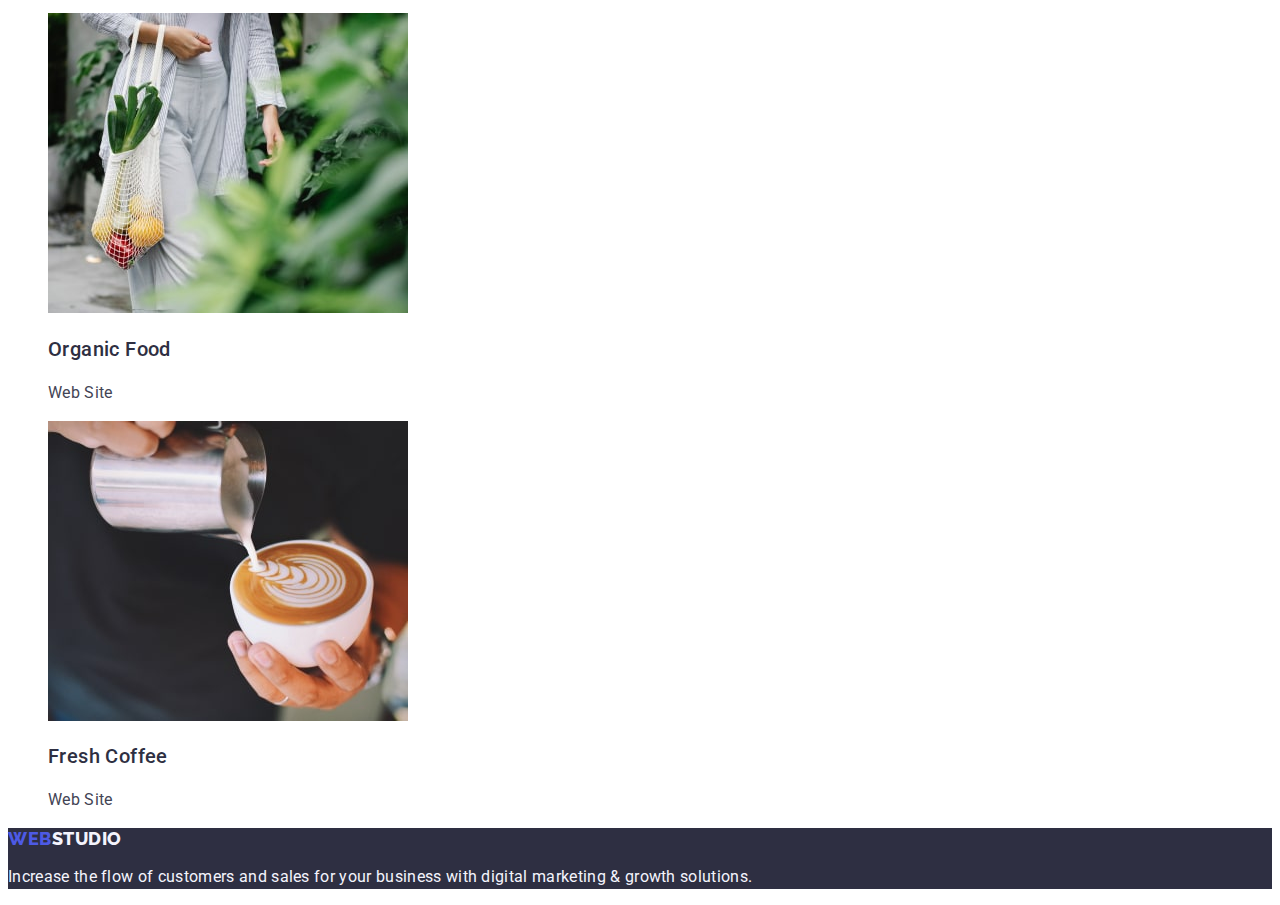
==== commit 4c2b1220: "correction of comments accordingly" ====
--- a/portfolio.html
+++ b/portfolio.html
@@ -25,25 +25,31 @@
         >
         <ul class="list page-header-navigation">
           <li>
-            <a class="link" href="./index.html">Studio</a>
-          </li>
-          <li>
-            <a class="link" href="./portfolio.html">Portfolio</a>
-          </li>
-          <li>
-            <a class="link" href="">Contacts</a>
+            <a class="link link-properties" href="./index.html">Studio</a>
+          </li>
+          <li>
+            <a class="link link-properties current-page" href="./portfolio.html"
+              >Portfolio</a
+            >
+          </li>
+          <li>
+            <a class="link link-properties" href="">Contacts</a>
           </li>
         </ul>
       </nav>
-      <address>
+      <address class="page-header-address">
         <ul class="list">
           <li>
-            <a class="link page-header-address" href="mailto:info@devstudio.com"
+            <a
+              class="link link-properties page-header-address-list"
+              href="mailto:info@devstudio.com"
               >info@devstudio.com</a
             >
           </li>
           <li>
-            <a class="link page-header-address" href="tel:+110001111111"
+            <a
+              class="link link-properties page-header-address-list"
+              href="tel:+110001111111"
               >+11 (000) 111-11-11</a
             >
           </li>
@@ -58,7 +64,7 @@
         <ul class="list">
           <li>
             <button
-              class="project-sorting-btn actived-btn btn-properties"
+              class="project-sorting-btn btn-properties actived-btn"
               type="button"
             >
               All
--- a/css/styles.css
+++ b/css/styles.css
@@ -132,6 +132,14 @@
     color: var(--color-pressed-state);
 }
 
+.current-page {
+    color: var(--color-dark);
+}
+
+.current-page:focus {
+    color: var(--color-pressed-state);
+}
+
 /* =============== HEADER STYLES=============== */ 
 .page-header-styles {
     font-size: var(--font-size-medium-text);
@@ -148,8 +156,11 @@
 
 .page-header-address {
     font-weight: var(--font-weight-regular);
+    font-style: normal;
+}
+
+.page-header-address-list {
     color: var(--color-text);
-    font-style: normal;
 }
 
 /* ===============FOOTER STYLES=============== */
@@ -167,18 +178,29 @@
 /* ===============STYLES INDEX.HTML=============== */
 .hero-styles {
     background-color: var(--color-dark);
+    text-align: center;
 }
 
 .hero-btn {
-    border-radius: 4px;
-    background: var(--color-primary-brand);
-        box-shadow: 0px 4px 4px 0px rgba(0, 0, 0, 0.15);
-    color: var(--color-white-background)
+    font-family: var(--font-family-page);
+    font-weight: var(--font-weight-medium);
+    font-size: var(--font-size-medium-text);
+    line-height: var(--line-height-medium);
+    letter-spacing: var(--letter-spacing-btn);
+    background-color: var(--color-primary-brand);
+    color: var(--color-white-background);
+    cursor: pointer;
+}
+
+.hero-btn:hover,
+.hero-btn:focus {
+    color: var(--color-pressed-state);
 }
 
 .section-advantages-styles {
     background-color: var(--color-white-background);
     text-align: center;
+    line-height: var(--line-height-small);
 }
 
 .section-doing-styles {
@@ -189,6 +211,14 @@
 .section-team-styles {
     background-color: var(--color-light);
     text-align: center;
+}
+
+.section-team-title {
+    line-height: var(--line-height-small);
+}
+
+.section-team-list {
+    background-color: var(--color-white-background);
 }
 
 /* ===============STYLES PORTFOLIO.HTML=============== */
@@ -199,14 +229,16 @@
     line-height: var(--line-height-medium);
     letter-spacing: var(--letter-spacing-btn);
     color: var(--color-primary-brand);
-    background-color: var(--color-white-background);
+    background-color: var(--color-light);
     cursor: pointer;
     border: none;
 }
 
 .actived-btn {
-    border-radius: 4px;
-    box-shadow: 0px 2px 2px 0px rgba(0, 0, 0, 0.12), 0px 2px 1px 0px rgba(0, 0, 0, 0.08), 0px 3px 1px 0px rgba(0, 0, 0, 0.10);
-}
-
-
+    color: var(--color-white-background);
+    background-color: var(--color-pressed-state);
+}
+
+
+
+
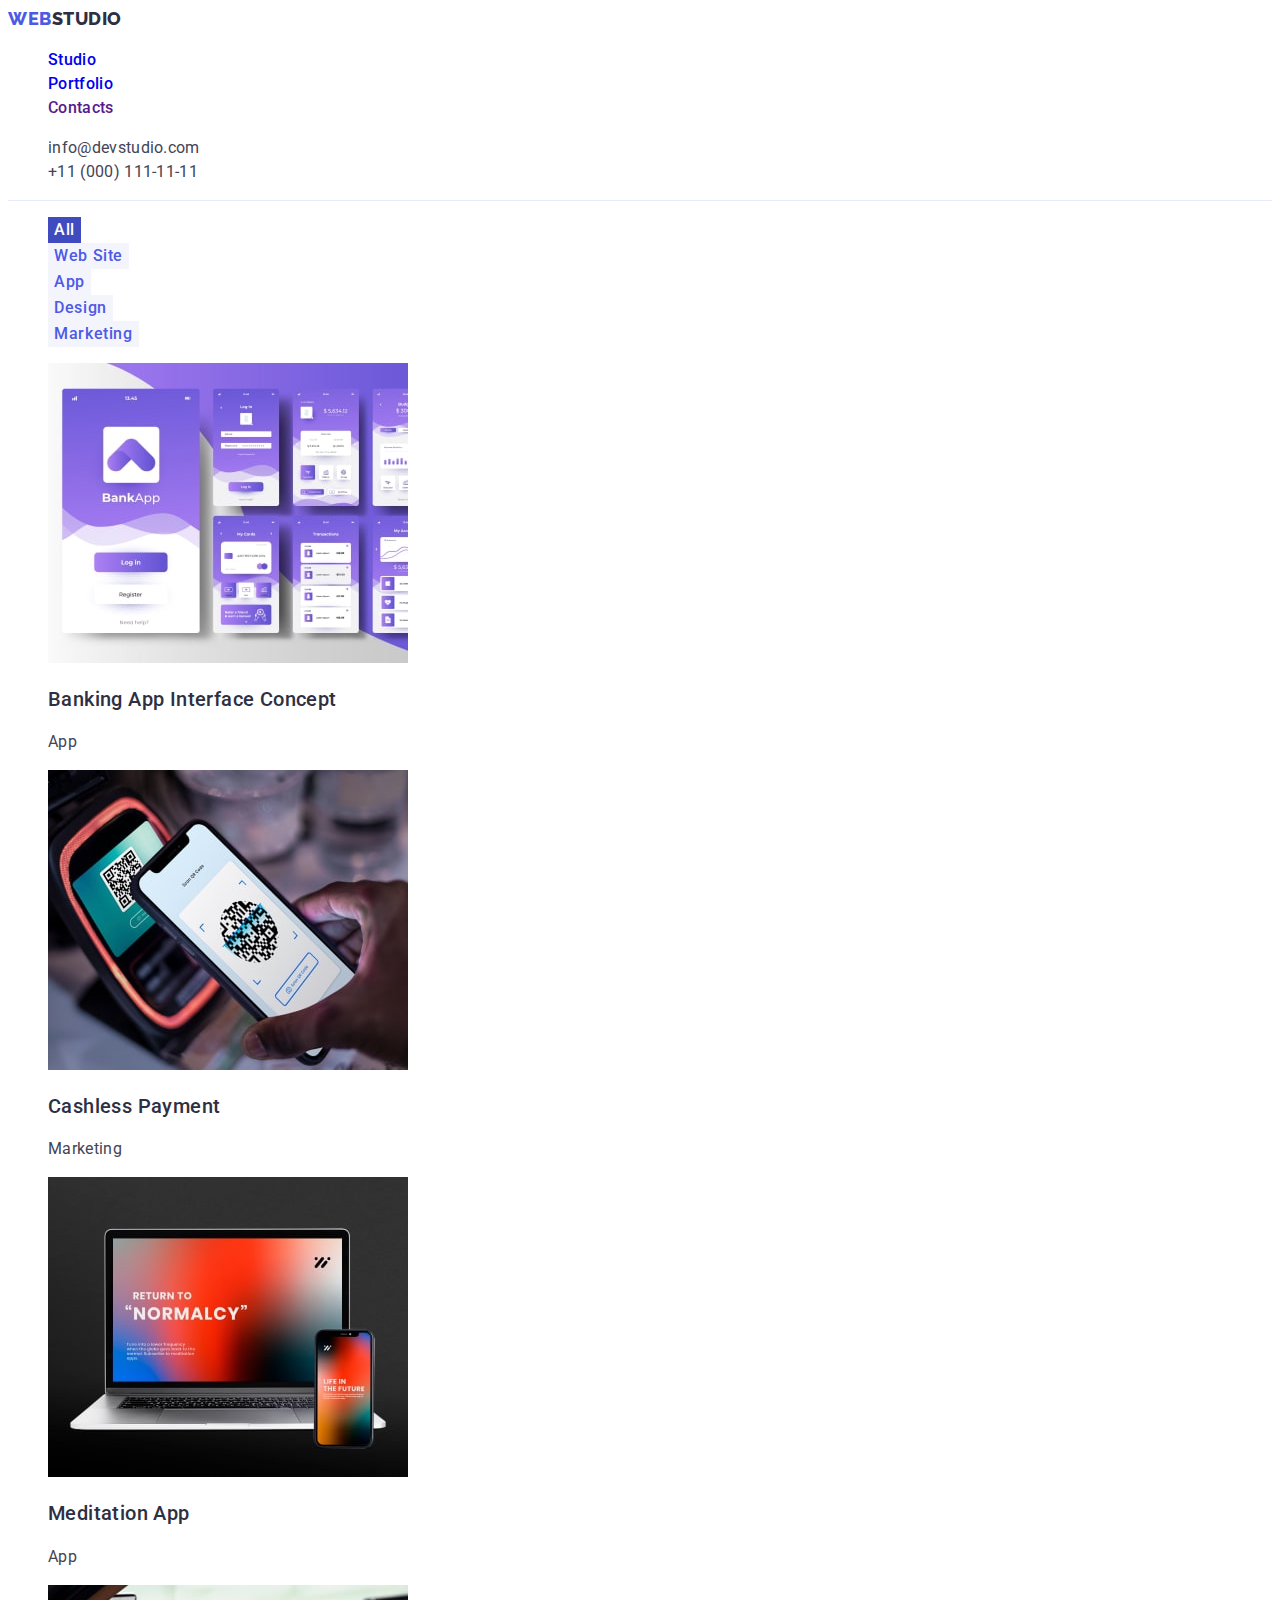
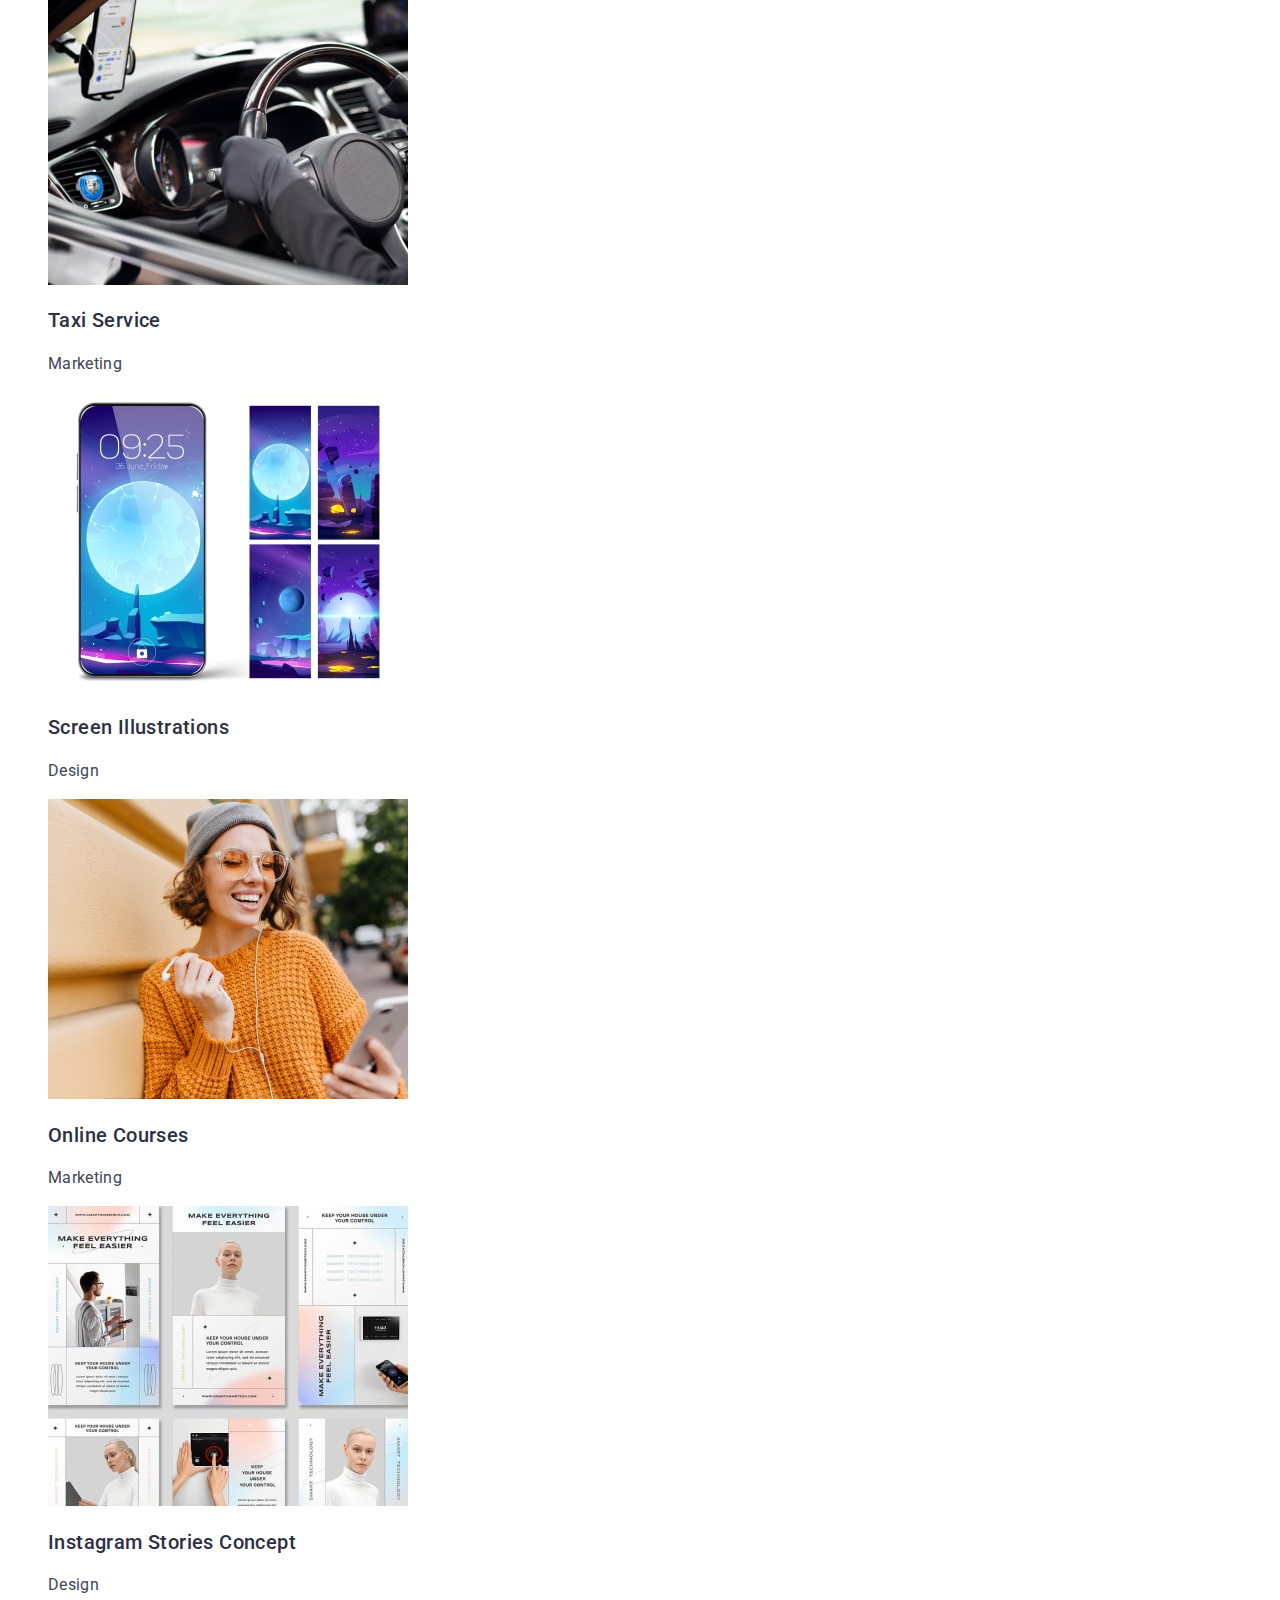
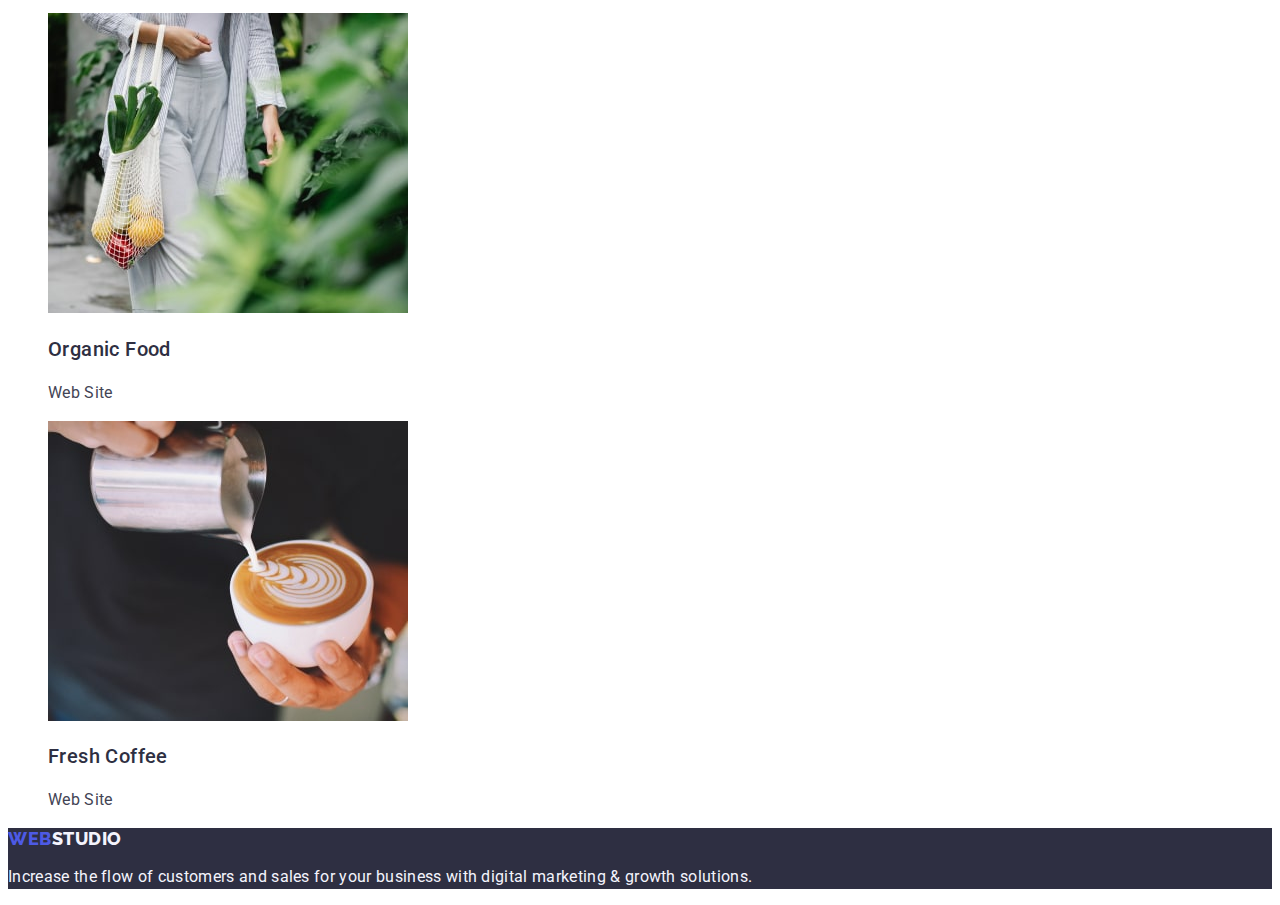
==== commit 80af5cdd: "updated steles" ====
--- a/portfolio.html
+++ b/portfolio.html
@@ -28,7 +28,7 @@
             <a class="link link-properties" href="./index.html">Studio</a>
           </li>
           <li>
-            <a class="link link-properties current-page" href="./portfolio.html"
+            <a class="link link-properties" href="./portfolio.html"
               >Portfolio</a
             >
           </li>
@@ -64,29 +64,41 @@
         <ul class="list">
           <li>
             <button
-              class="project-sorting-btn btn-properties actived-btn"
+              class="project-sorting-styles btn-properties actived-btn"
               type="button"
             >
               All
             </button>
           </li>
           <li>
-            <button class="project-sorting-btn btn-properties" type="button">
+            <button
+              class="project-sorting-styles project-sorting-btn btn-properties"
+              type="button"
+            >
               Web Site
             </button>
           </li>
           <li>
-            <button class="project-sorting-btn btn-properties" type="button">
+            <button
+              class="project-sorting-styles project-sorting-btn btn-properties"
+              type="button"
+            >
               App
             </button>
           </li>
           <li>
-            <button class="project-sorting-btn btn-properties" type="button">
+            <button
+              class="project-sorting-styles project-sorting-btn btn-properties"
+              type="button"
+            >
               Design
             </button>
           </li>
           <li>
-            <button class="project-sorting-btn btn-properties" type="button">
+            <button
+              class="project-sorting-styles project-sorting-btn btn-properties"
+              type="button"
+            >
               Marketing
             </button>
           </li>
@@ -96,7 +108,7 @@
           <li>
             <a class="link" href="">
               <img
-                src="./images/raster/portfolio/decktop-portfolio-banking-app@1x.jpg"
+                src="./images/raster/portfolio/decktop-portfolio-banking-app.jpg"
                 alt="foto banking app interface concept"
                 width="360"
                 height="300"
@@ -108,7 +120,7 @@
           <li>
             <a class="link" href="">
               <img
-                src="./images/raster/portfolio/decktop-portfolio-cashless-payment@1x.jpg"
+                src="./images/raster/portfolio/decktop-portfolio-cashless-paymentjpg"
                 alt="foto cashless payment marketing"
                 width="360"
                 height="300"
@@ -120,7 +132,7 @@
           <li>
             <a class="link" href="">
               <img
-                src="./images/raster/portfolio/decktop-portfolio-meditation-app@1x.jpg"
+                src="./images/raster/portfolio/decktop-portfolio-meditation-app.jpg"
                 alt="foto meditation app"
                 width="360"
                 height="300"
@@ -132,7 +144,7 @@
           <li>
             <a class="link" href="">
               <img
-                src="./images/raster/portfolio/decktop-portfolio-taxi-service@1x.jpg"
+                src="./images/raster/portfolio/decktop-portfolio-taxi-service.jpg"
                 alt="foto taxi service marketing"
                 width="360"
                 height="300"
@@ -144,7 +156,7 @@
           <li>
             <a class="link" href="">
               <img
-                src="./images/raster/portfolio/decktop-portfolio-screen-illustrations@1x.jpg"
+                src="./images/raster/portfolio/decktop-portfolio-screen-illustrations.jpg"
                 alt="foto screen illustrations design"
                 width="360"
                 height="300"
@@ -156,7 +168,7 @@
           <li>
             <a class="link" href="">
               <img
-                src="./images/raster/portfolio/decktop-portfolio-online-courses@1x.jpg"
+                src="./images/raster/portfolio/decktop-portfolio-online-courses.jpg"
                 alt="foto online courses marketing"
                 width="360"
                 height="300"
@@ -168,7 +180,7 @@
           <li>
             <a class="link" href="">
               <img
-                src="./images/raster/portfolio/decktop-portfolio-instagram-stories@1x.jpg"
+                src="./images/raster/portfolio/decktop-portfolio-instagram-stories.jpg"
                 alt="foto instagram stories concept design"
                 width="360"
                 height="300"
@@ -180,7 +192,7 @@
           <li>
             <a class="link" href="">
               <img
-                src="./images/raster/portfolio/decktop-portfolio-organic-food@1x.jpg"
+                src="./images/raster/portfolio/decktop-portfolio-organic-food.jpg"
                 alt="foto organic food website"
                 width="360"
                 height="300"
@@ -192,7 +204,7 @@
           <li>
             <a class="link" href="">
               <img
-                src="./images/raster/portfolio/decktop-portfolio-fresh-coffee@1x.jpg"
+                src="./images/raster/portfolio/decktop-portfolio-fresh-coffee.jpg"
                 alt="foto fresh coffee website"
                 width="360"
                 height="300"
--- a/css/styles.css
+++ b/css/styles.css
@@ -128,15 +128,7 @@
 }
 
 .link-properties:hover,
-.link-properties:focus .link-properties:active {
-    color: var(--color-pressed-state);
-}
-
-.current-page {
-    color: var(--color-dark);
-}
-
-.current-page:focus {
+.link-properties:focus {
     color: var(--color-pressed-state);
 }
 
@@ -194,12 +186,15 @@
 
 .hero-btn:hover,
 .hero-btn:focus {
-    color: var(--color-pressed-state);
+    background-color: var(--color-pressed-state);
 }
 
 .section-advantages-styles {
     background-color: var(--color-white-background);
     text-align: center;
+}
+
+.section-advantages-title {
     line-height: var(--line-height-small);
 }
 
@@ -214,24 +209,32 @@
 }
 
 .section-team-title {
+    line-height: var(--line-height-big);
+}
+
+.section-team-card {
+    background-color: var(--color-white-background);
+}
+
+.section-team-name {
     line-height: var(--line-height-small);
 }
 
-.section-team-list {
-    background-color: var(--color-white-background);
-}
-
 /* ===============STYLES PORTFOLIO.HTML=============== */
+
+.project-sorting-styles {
+    font-family: var(--font-family-page);
+    font-size: var(--font-size-medium-text);
+    font-weight: var(--font-weight-medium);
+    line-height: var(--line-height-medium);
+    letter-spacing: var(--letter-spacing-btn);
+    cursor: pointer;
+    border: none;
+}
+
 .project-sorting-btn {
-    font-family: var(--font-family-page);
-    font-size: var(--font-size-medium-text);
-    font-weight: var(--font-weight-medium);
-    line-height: var(--line-height-medium);
-    letter-spacing: var(--letter-spacing-btn);
     color: var(--color-primary-brand);
     background-color: var(--color-light);
-    cursor: pointer;
-    border: none;
 }
 
 .actived-btn {
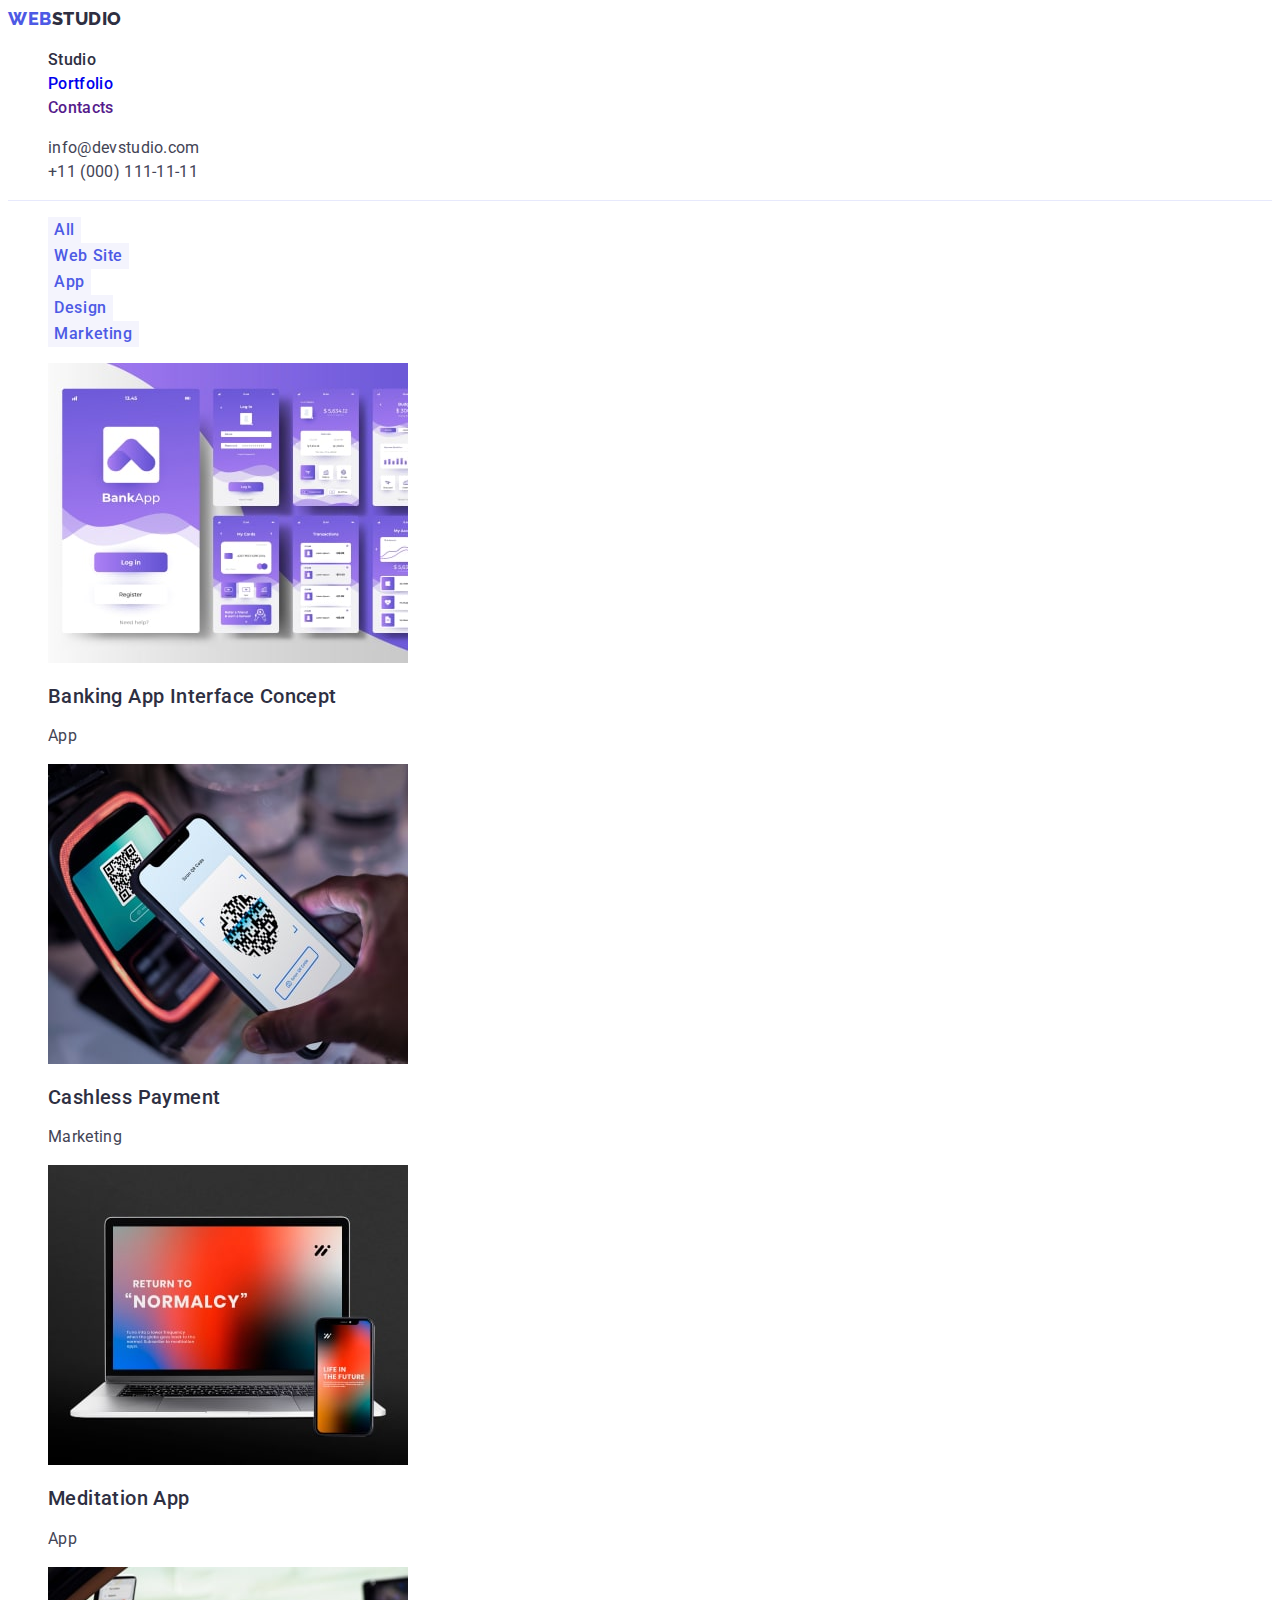
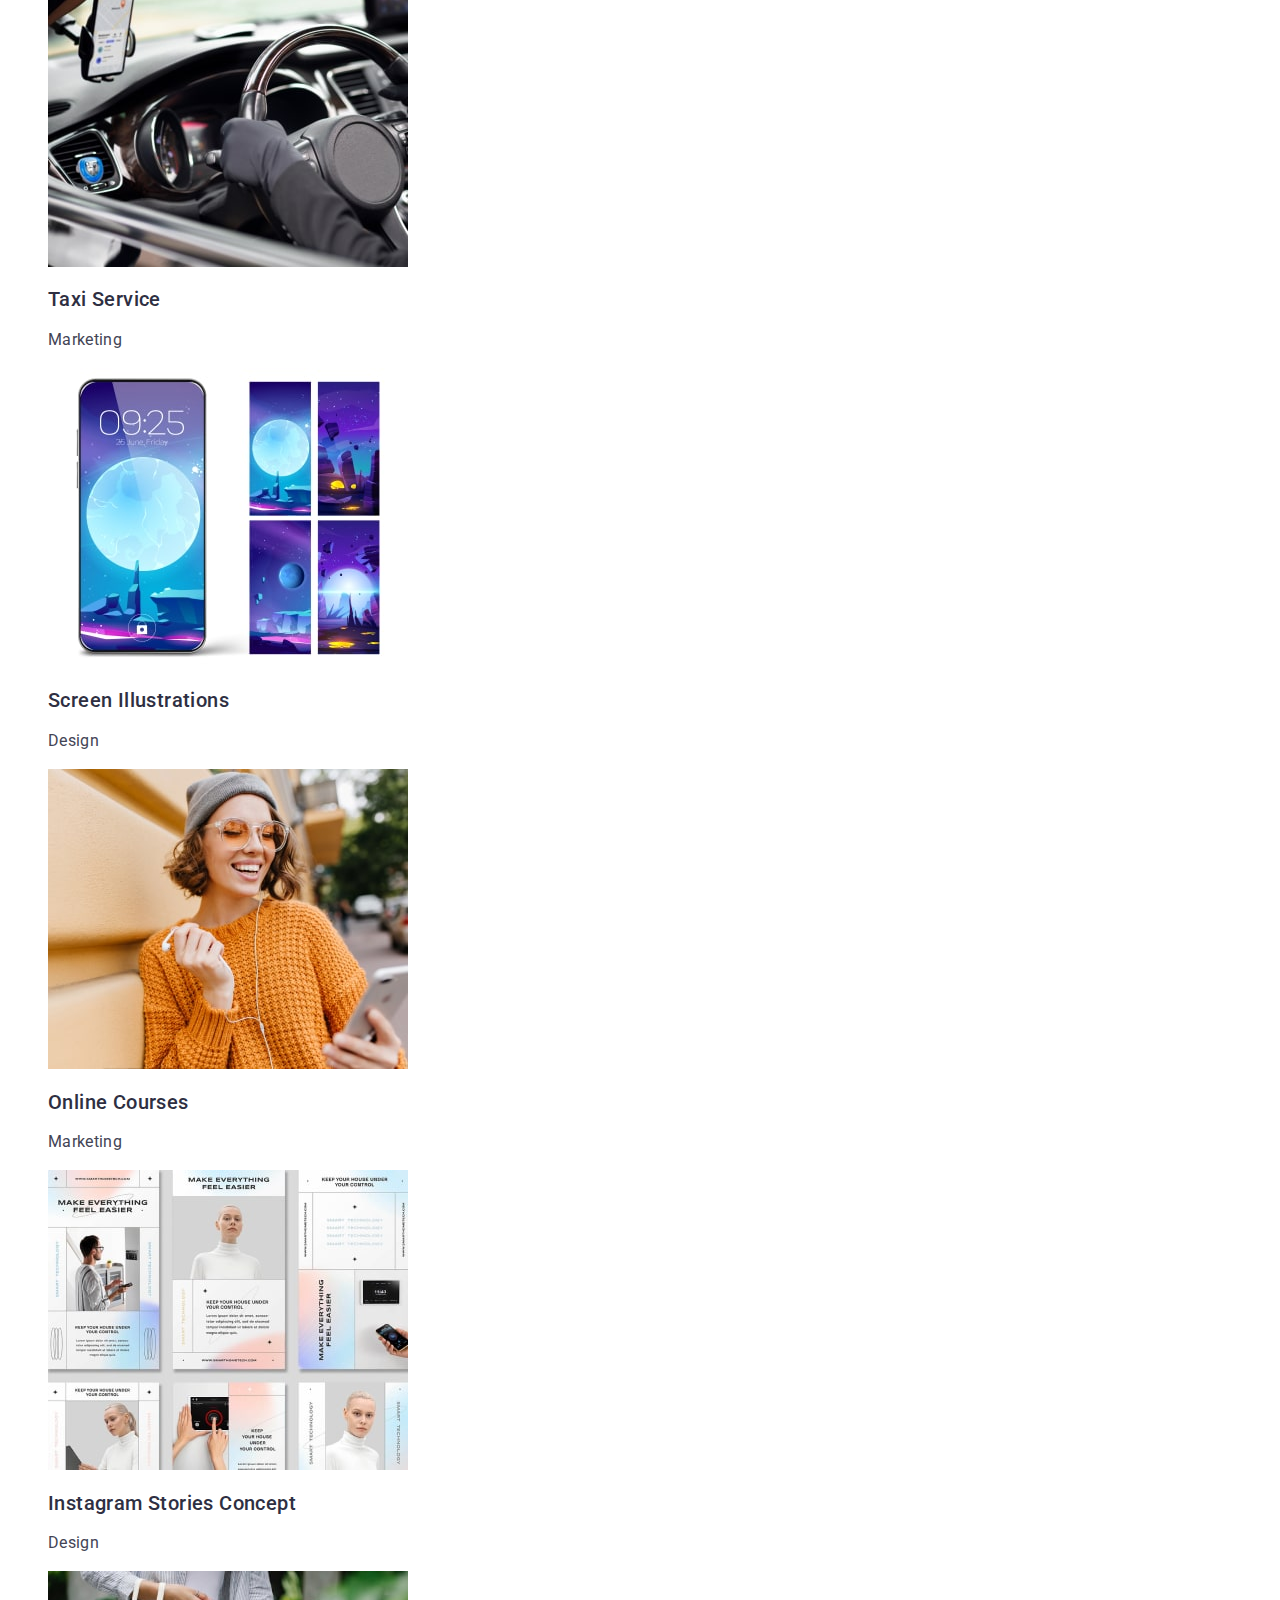
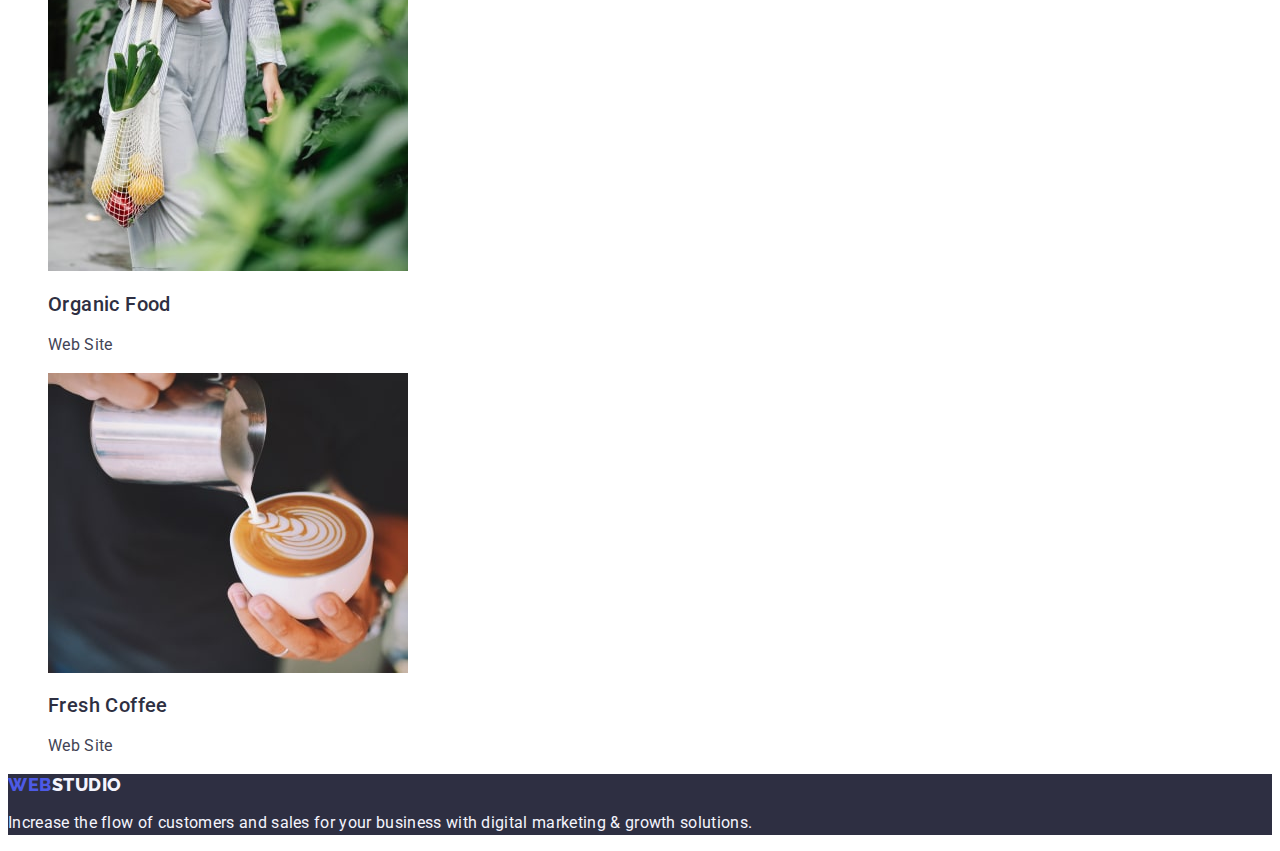
==== commit af08b5a3: "corrections as per comments" ====
--- a/portfolio.html
+++ b/portfolio.html
@@ -25,7 +25,9 @@
         >
         <ul class="list page-header-navigation">
           <li>
-            <a class="link link-properties" href="./index.html">Studio</a>
+            <a class="link link-properties current" href="./index.html"
+              >Studio</a
+            >
           </li>
           <li>
             <a class="link link-properties" href="./portfolio.html"
@@ -63,42 +65,27 @@
         <h1 hidden>PROJECT SORTING BUTTONS</h1>
         <ul class="list">
           <li>
-            <button
-              class="project-sorting-styles btn-properties actived-btn"
-              type="button"
-            >
+            <button class="project-sorting-btn btn-properties" type="button">
               All
             </button>
           </li>
           <li>
-            <button
-              class="project-sorting-styles project-sorting-btn btn-properties"
-              type="button"
-            >
+            <button class="project-sorting-btn btn-properties" type="button">
               Web Site
             </button>
           </li>
           <li>
-            <button
-              class="project-sorting-styles project-sorting-btn btn-properties"
-              type="button"
-            >
+            <button class="project-sorting-btn btn-properties" type="button">
               App
             </button>
           </li>
           <li>
-            <button
-              class="project-sorting-styles project-sorting-btn btn-properties"
-              type="button"
-            >
+            <button class="project-sorting-btn btn-properties" type="button">
               Design
             </button>
           </li>
           <li>
-            <button
-              class="project-sorting-styles project-sorting-btn btn-properties"
-              type="button"
-            >
+            <button class="project-sorting-btn btn-properties" type="button">
               Marketing
             </button>
           </li>
@@ -113,19 +100,21 @@
                 width="360"
                 height="300"
               />
-              <h2 class="third-title">Banking App Interface Concept</h2>
+              <h2 class="section-projects-title">
+                Banking App Interface Concept
+              </h2>
               <p class="main-text">App</p>
             </a>
           </li>
           <li>
             <a class="link" href="">
               <img
-                src="./images/raster/portfolio/decktop-portfolio-cashless-paymentjpg"
+                src="./images/raster/portfolio/decktop-portfolio-cashless-payment.jpg"
                 alt="foto cashless payment marketing"
                 width="360"
                 height="300"
               />
-              <h2 class="third-title">Cashless Payment</h2>
+              <h2 class="section-projects-title">Cashless Payment</h2>
               <p class="main-text">Marketing</p>
             </a>
           </li>
@@ -137,7 +126,7 @@
                 width="360"
                 height="300"
               />
-              <h2 class="third-title">Meditation App</h2>
+              <h2 class="section-projects-title">Meditation App</h2>
               <p class="main-text">App</p>
             </a>
           </li>
@@ -149,7 +138,7 @@
                 width="360"
                 height="300"
               />
-              <h2 class="third-title">Taxi Service</h2>
+              <h2 class="section-projects-title">Taxi Service</h2>
               <p class="main-text">Marketing</p>
             </a>
           </li>
@@ -161,7 +150,7 @@
                 width="360"
                 height="300"
               />
-              <h2 class="third-title">Screen Illustrations</h2>
+              <h2 class="section-projects-title">Screen Illustrations</h2>
               <p class="main-text">Design</p>
             </a>
           </li>
@@ -173,7 +162,7 @@
                 width="360"
                 height="300"
               />
-              <h2 class="third-title">Online Courses</h2>
+              <h2 class="section-projects-title">Online Courses</h2>
               <p class="main-text">Marketing</p>
             </a>
           </li>
@@ -185,7 +174,7 @@
                 width="360"
                 height="300"
               />
-              <h2 class="third-title">Instagram Stories Concept</h2>
+              <h2 class="section-projects-title">Instagram Stories Concept</h2>
               <p class="main-text">Design</p>
             </a>
           </li>
@@ -197,7 +186,7 @@
                 width="360"
                 height="300"
               />
-              <h2 class="third-title">Organic Food</h2>
+              <h2 class="section-projects-title">Organic Food</h2>
               <p class="main-text">Web Site</p>
             </a>
           </li>
@@ -209,7 +198,7 @@
                 width="360"
                 height="300"
               />
-              <h2 class="third-title">Fresh Coffee</h2>
+              <h2 class="section-projects-title">Fresh Coffee</h2>
               <p class="main-text">Web Site</p>
             </a>
           </li>
--- a/css/styles.css
+++ b/css/styles.css
@@ -132,6 +132,10 @@
     color: var(--color-pressed-state);
 }
 
+.current {
+    color: var(--color-dark);
+}
+
 /* =============== HEADER STYLES=============== */ 
 .page-header-styles {
     font-size: var(--font-size-medium-text);
@@ -217,12 +221,16 @@
 }
 
 .section-team-name {
+    font-size: var(--font-size-third-title);
+    font-weight: var(--font-weight-medium);
     line-height: var(--line-height-small);
+    letter-spacing: var(--letter-spacing-third-title);
+    color: var(--color-dark);
 }
 
 /* ===============STYLES PORTFOLIO.HTML=============== */
 
-.project-sorting-styles {
+.project-sorting-btn {
     font-family: var(--font-family-page);
     font-size: var(--font-size-medium-text);
     font-weight: var(--font-weight-medium);
@@ -230,9 +238,6 @@
     letter-spacing: var(--letter-spacing-btn);
     cursor: pointer;
     border: none;
-}
-
-.project-sorting-btn {
     color: var(--color-primary-brand);
     background-color: var(--color-light);
 }
@@ -242,6 +247,14 @@
     background-color: var(--color-pressed-state);
 }
 
-
-
-
+.section-projects-title {
+    font-size: var(--font-size-third-title);
+    font-weight: var(--font-weight-medium);
+    line-height: var(--line-height-small);
+    letter-spacing: var(--letter-spacing-third-title);
+    color: var(--color-dark);
+}
+
+
+
+
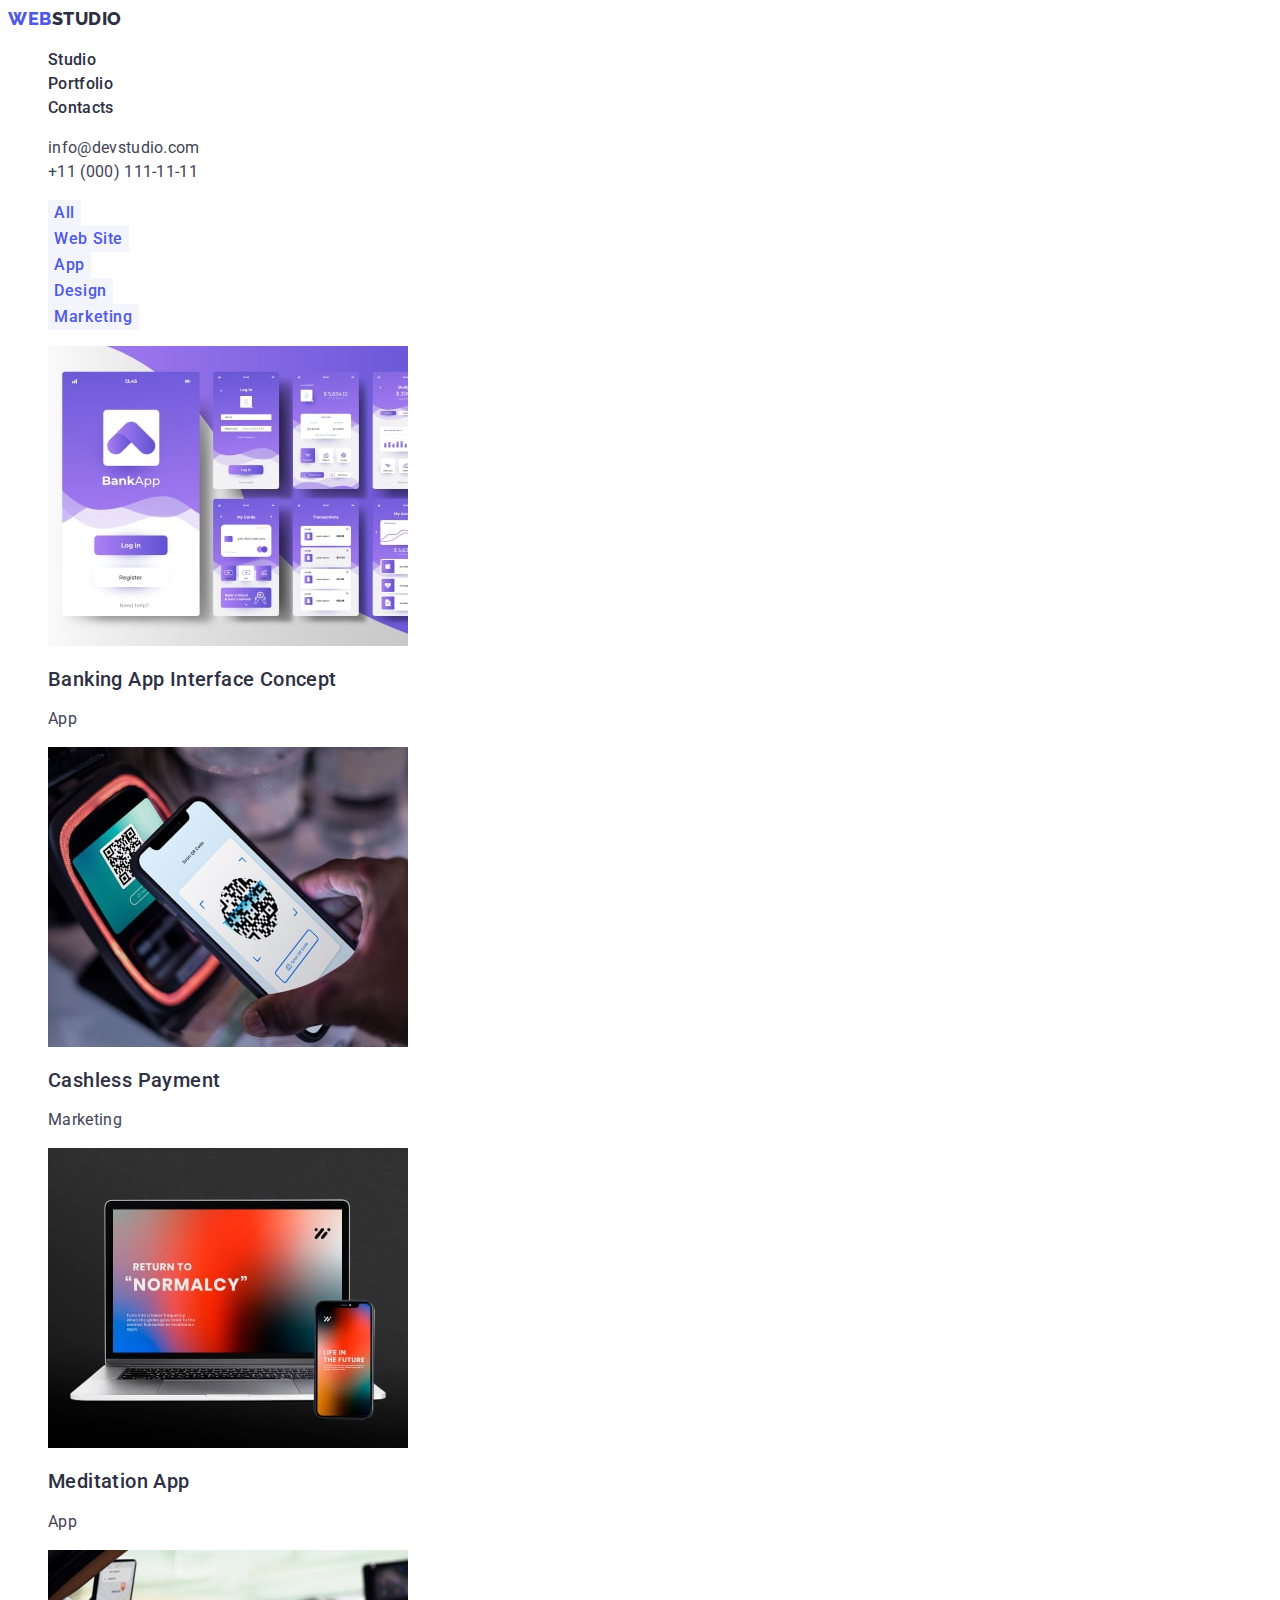
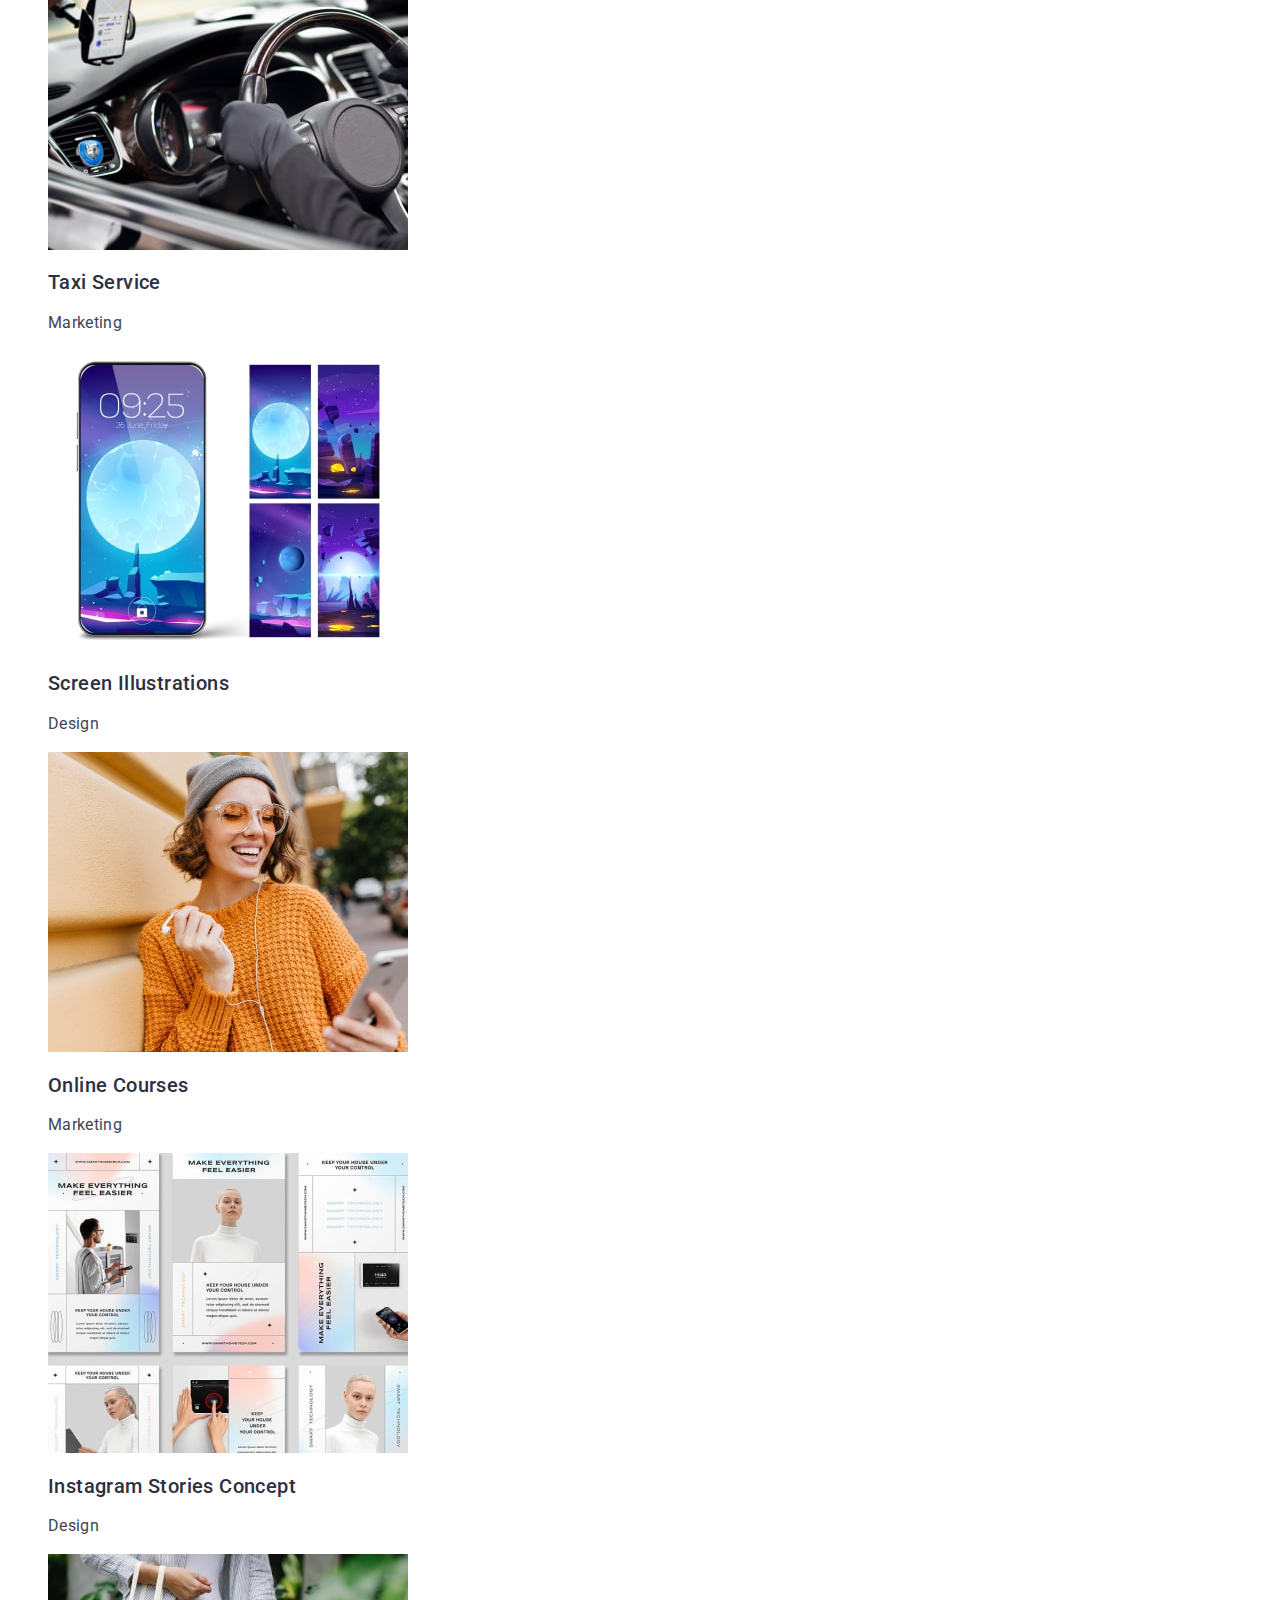
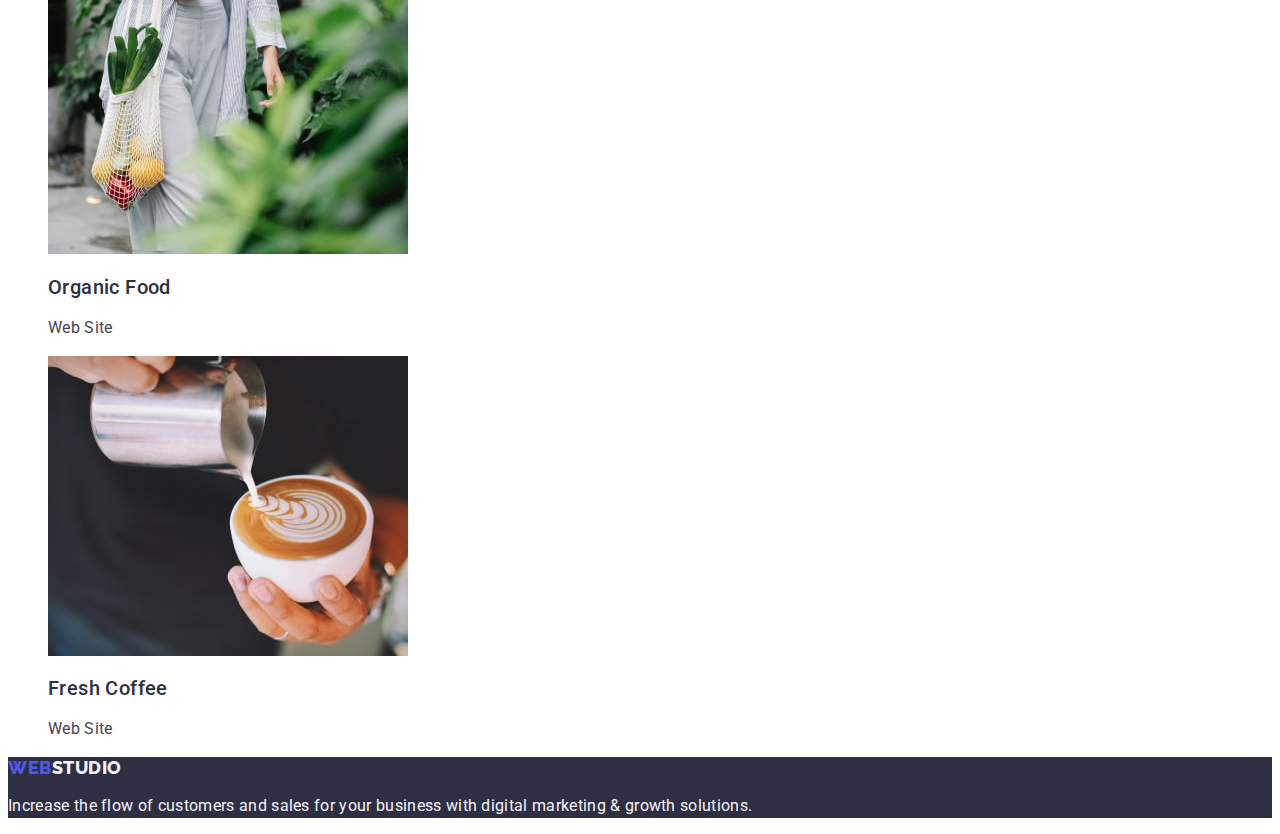
==== commit 2c6b39d3: "updated styles.css" ====
--- a/portfolio.html
+++ b/portfolio.html
@@ -25,17 +25,23 @@
         >
         <ul class="list page-header-navigation">
           <li>
-            <a class="link link-properties current" href="./index.html"
+            <a
+              class="link link-properties page-navigation-link"
+              href="./index.html"
               >Studio</a
             >
           </li>
           <li>
-            <a class="link link-properties" href="./portfolio.html"
+            <a
+              class="link link-properties page-navigation-link"
+              href="./portfolio.html"
               >Portfolio</a
             >
           </li>
           <li>
-            <a class="link link-properties" href="">Contacts</a>
+            <a class="link link-properties page-navigation-link" href=""
+              >Contacts</a
+            >
           </li>
         </ul>
       </nav>
--- a/css/styles.css
+++ b/css/styles.css
@@ -132,21 +132,20 @@
     color: var(--color-pressed-state);
 }
 
-.current {
-    color: var(--color-dark);
-}
-
 /* =============== HEADER STYLES=============== */ 
 .page-header-styles {
     font-size: var(--font-size-medium-text);
     line-height: var(--line-height-medium);
     letter-spacing: var(--letter-spacing-text);
-    border-bottom: 1px solid var(--color-accent);
     background-color: var(--color-white-background);
 }
 
 .page-header-navigation {
     font-weight: var(--font-weight-medium);
+    color: var(--color-dark);
+}
+
+.page-navigation-link {
     color: var(--color-dark);
 }
 
